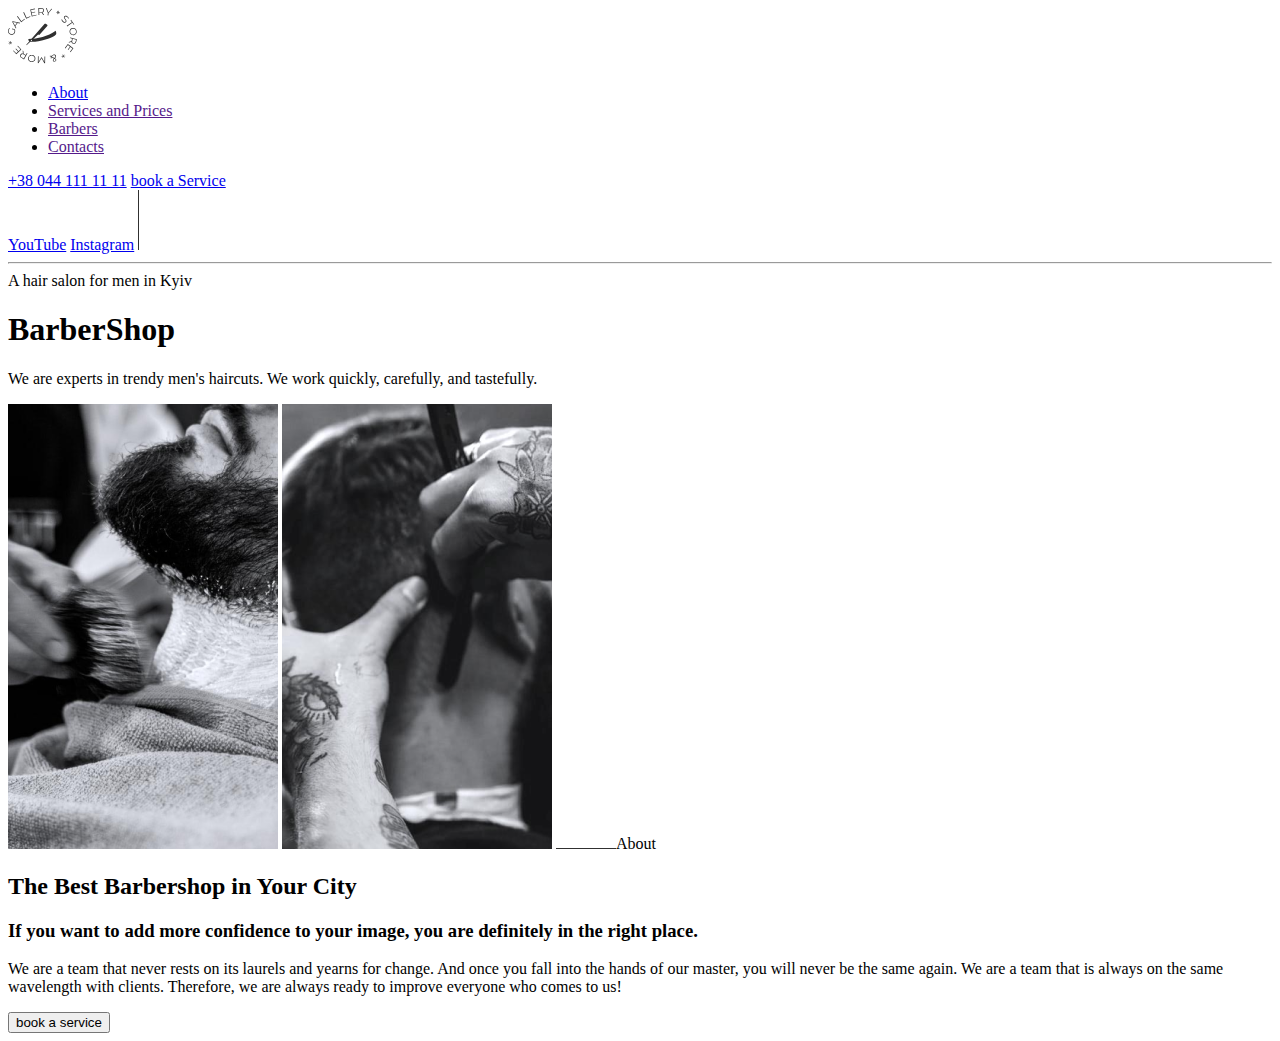
==== index.html @ 00d59502 "First part-HTML for Barbershop website" ====
<!DOCTYPE html>
<html lang="en">
  <head>
    <meta charset="UTF-8" />
    <meta http-equiv="X-UA-Compatible" content="IE=edge" />
    <meta name="viewport" content="width=device-width, initial-scale=1.0" />
    <title>Barber Shop</title>
  </head>
  <body>
    <header>
      <a href="index.html">
        <img src="images/logo.svg" alt="Barber Shop Logo" />
      </a>

      <nav>
        <ul>
          <li><a href="about.html">About</a></li>
          <li><a href="">Services and Prices</a></li>
          <li><a href="">Barbers</a></li>
          <li><a href="">Contacts</a></li>
        </ul>
      </nav>

      <a href="tel:+38 044 111 11 11">+38 044 111 11 11</a>

      <a
        href="https://goit.global/ro/contacts/"
        rel="noteopener noreferrer nofollow"
        target="_blank"
        >book a Service</a
      >

      <section>
        <a
          href="https://www.youtube.com/"
          rel="noteopener noreferrer nofollow"
          target="_blank"
          >YouTube</a
        >

        <a
          href="https://www.instagram.com/"
          rel="noteopener noreferrer nofollow"
          target="_blank"
          >Instagram</a
        >
        <img src="images/dash-navigation-links.png" alt="link sperator" />
      </section>

      <main>
        <section>
          <hr />
          <span>A hair salon for men in Kyiv</span>

          <h1>BarberShop</h1>
          <p>
            We are experts in trendy men's haircuts. We work quickly, carefully,
            and tastefully.
          </p>
        </section>
        <section>
          <img
            src="images/barber-img-1.png"
            alt="frizer taie cu masina de tuns"
          />
          <img src="images/barber-img-2.png" alt="frizer taie cu lama" />

          <span><img src="images/dash-about.png" />About</span>

          <h2>The Best Barbershop in Your City</h2>
          <h3>
            If you want to add more confidence to your image, you are definitely
            in the right place.
          </h3>
          <p>
            We are a team that never rests on its laurels and yearns for change.
            And once you fall into the hands of our master, you will never be
            the same again. We are a team that is always on the same wavelength
            with clients. Therefore, we are always ready to improve everyone who
            comes to us!
          </p>
          <button>book a service</button>
        </section>
      </main>
    </header>
  </body>
</html>
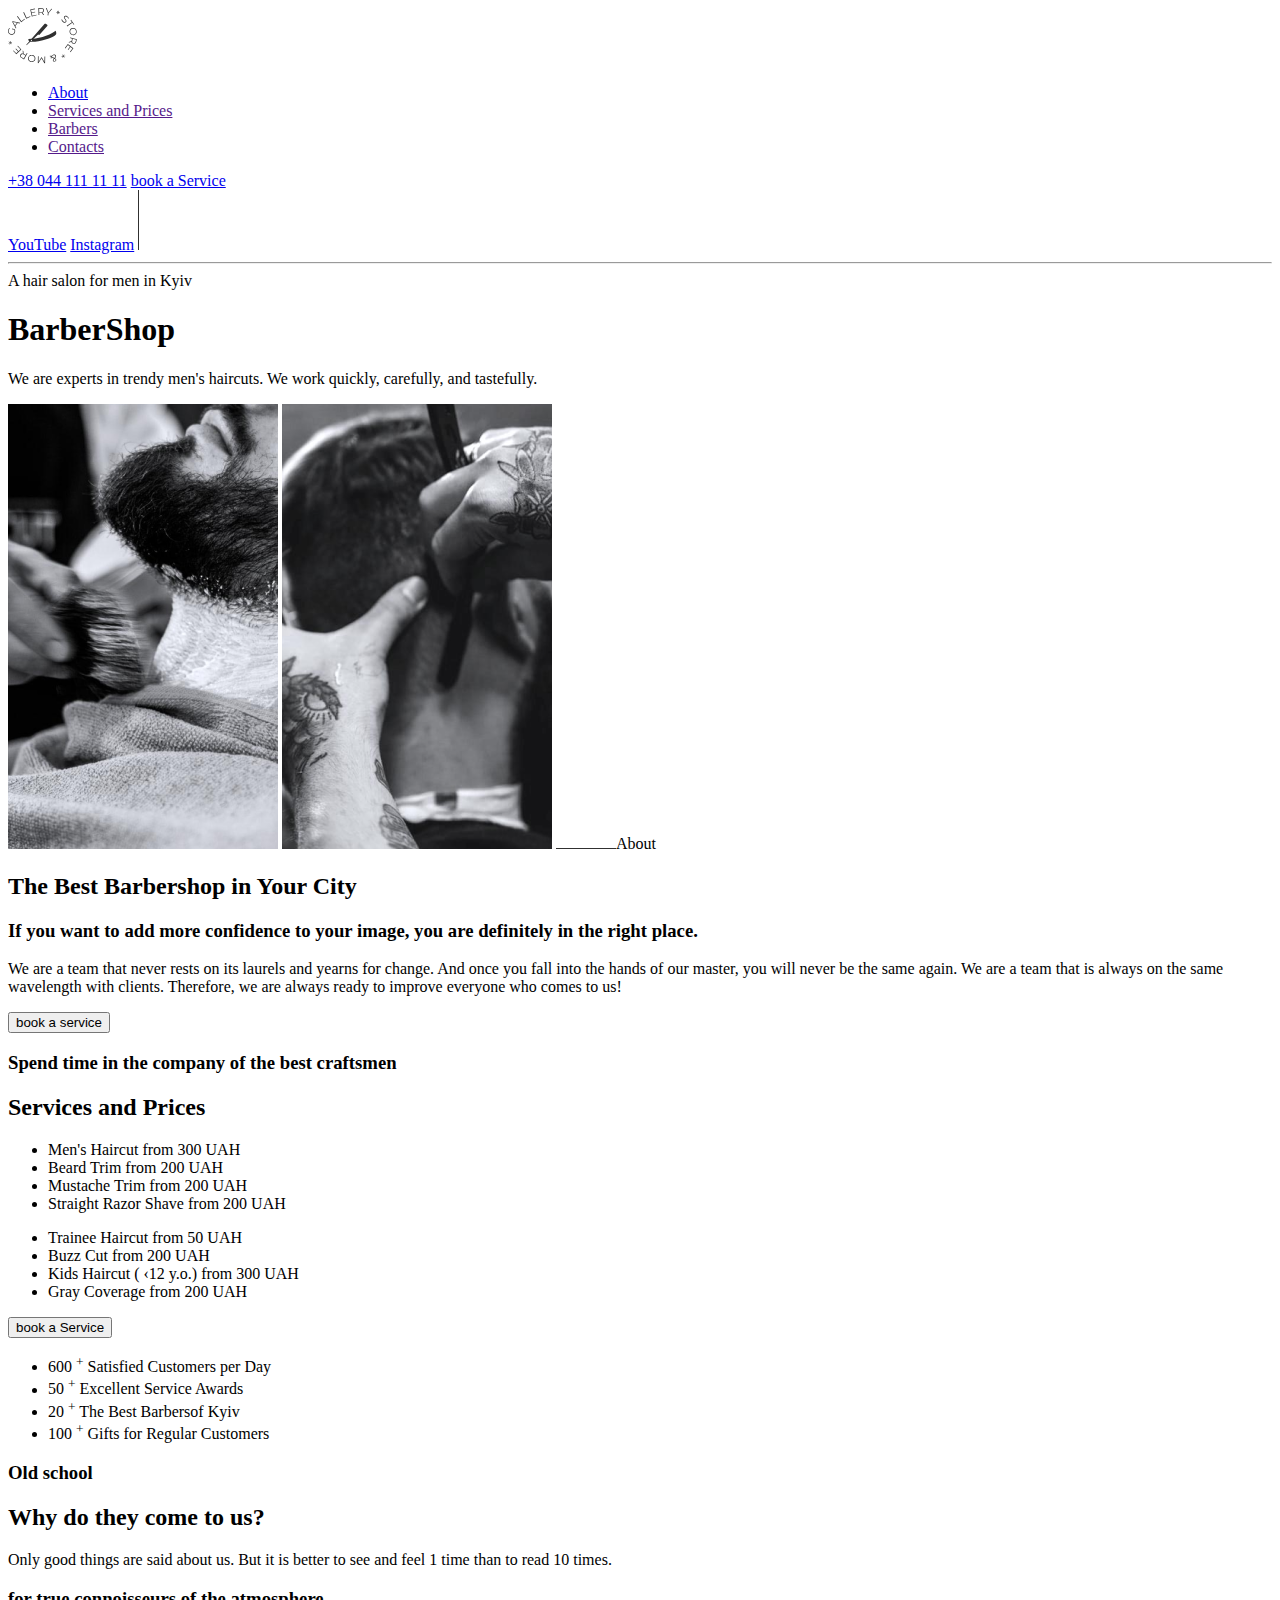
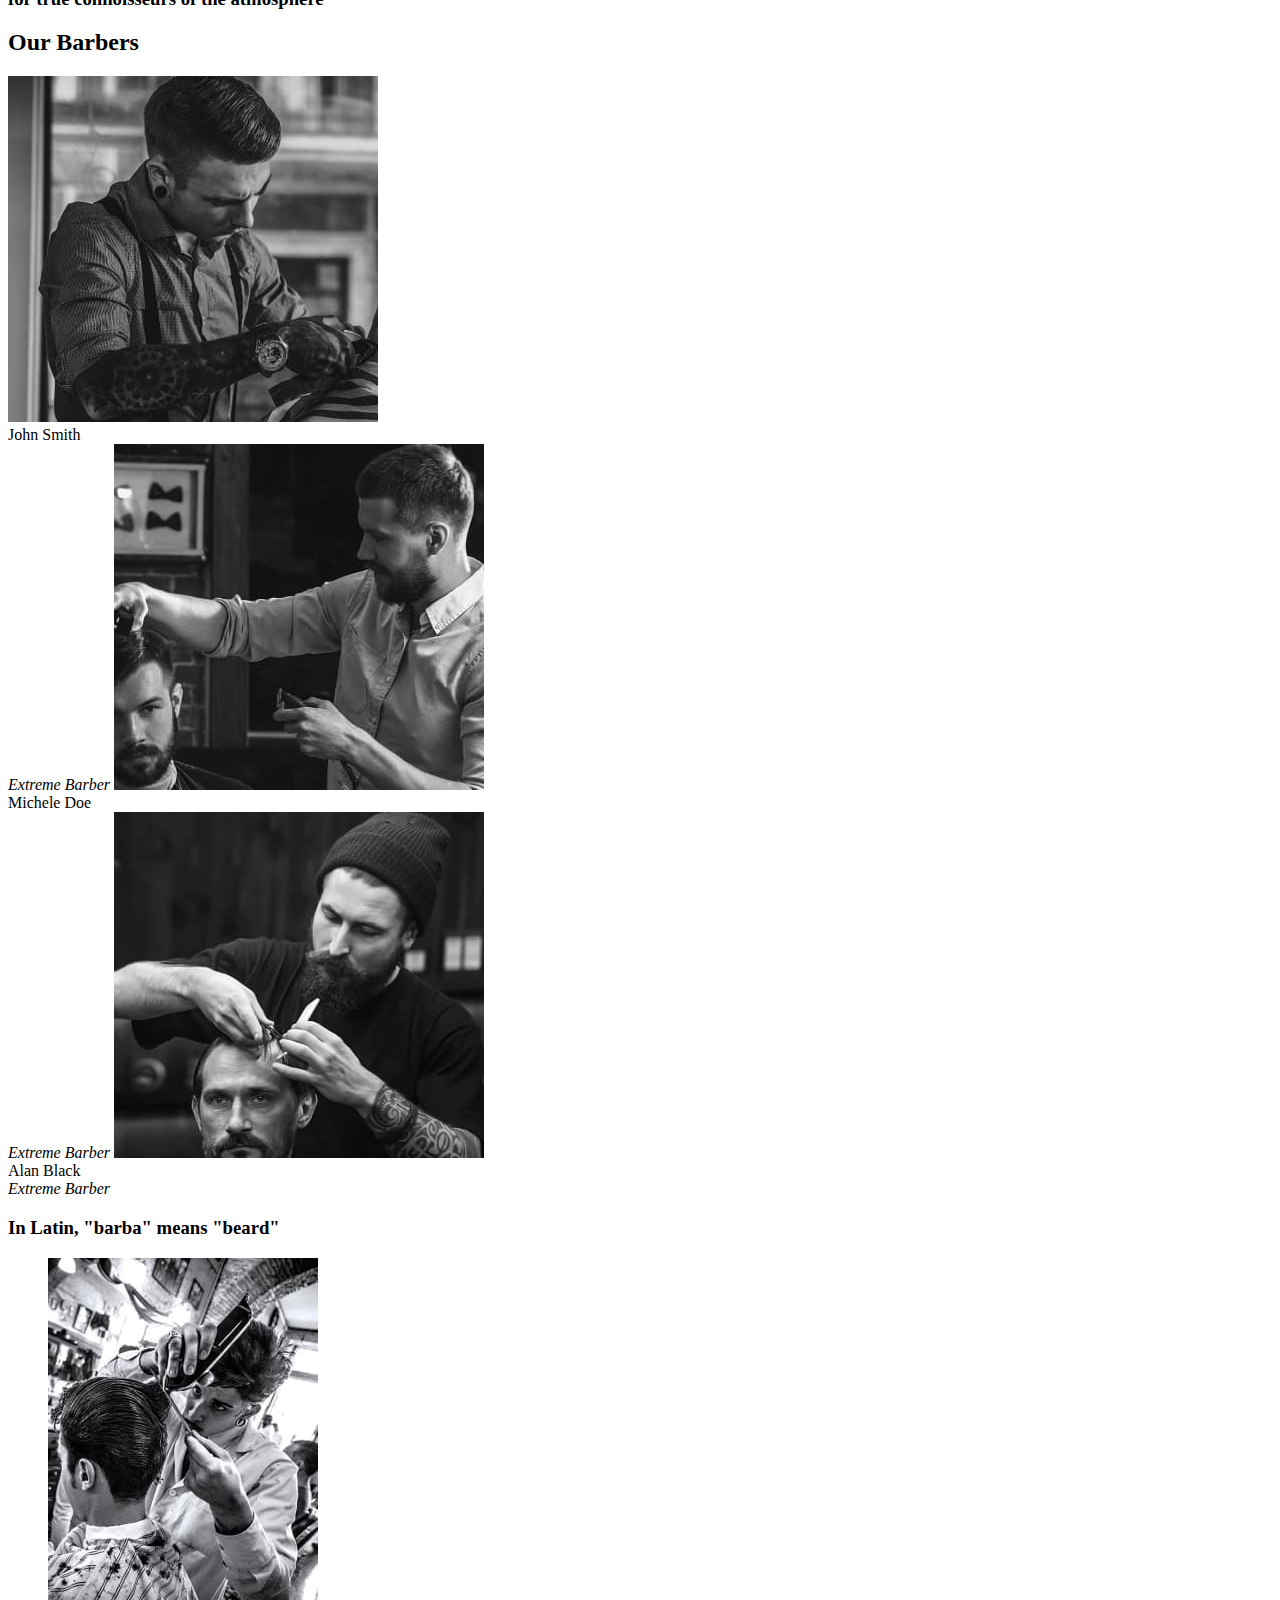
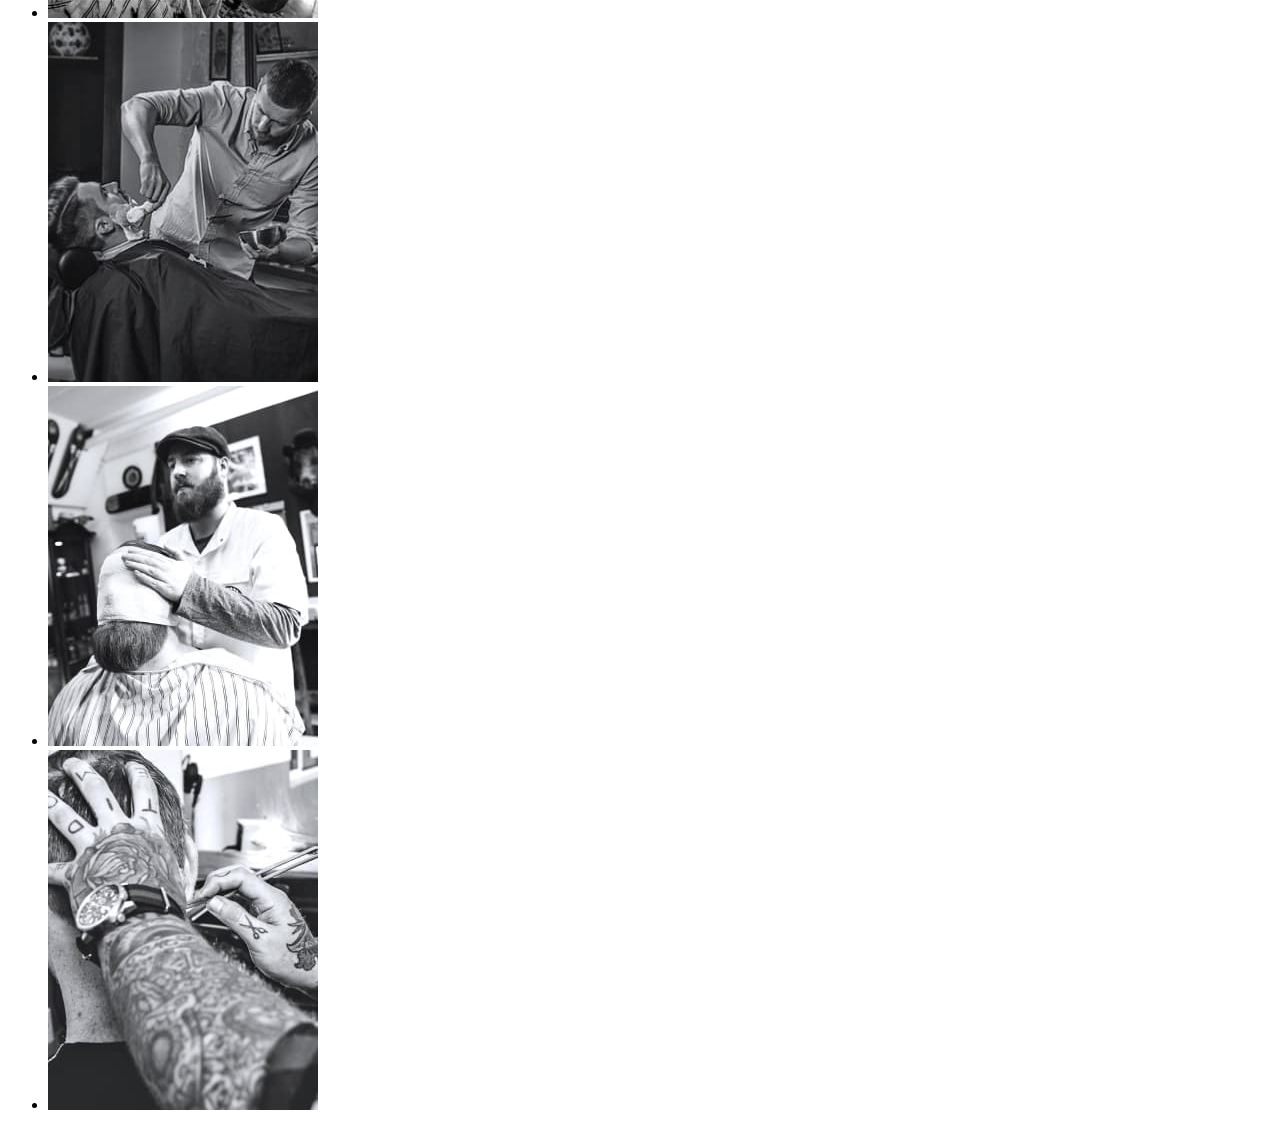
==== commit 7d97ecf0: "Session 2" ====
--- a/index.html
+++ b/index.html
@@ -81,6 +81,118 @@
           </p>
           <button>book a service</button>
         </section>
+        <section>
+            <h3>Spend time in the company of the best craftsmen</h3>
+            <h2>Services and Prices</h2>
+            <ul>
+                <li>
+                    <span>Men's Haircut</span>
+                    <span>from 300 UAH </span>
+                </li>
+                <li>
+                    <span>Beard Trim</span>
+                    <span>from 200 UAH</span>
+                </li>
+                <li>
+                    <span>Mustache Trim</span>
+                    <span>from 200 UAH</span>
+                </li>
+                <li>
+                    <span>Straight Razor Shave</span>
+                    <span>from 200 UAH</span>
+                </li>
+            </ul>
+            <ul>
+                <li><span>Trainee Haircut </span>
+                    <span>from 50 UAH </span>
+                </li>
+                <li><span>Buzz Cut</span>
+                    <span>from 200 UAH </span>
+                </li>
+                <li><span>Kids Haircut ( &lsaquo;12 y.o.)</span>
+                    <span>from 300 UAH </span>
+                </li>
+                <li><span>Gray Coverage</span>
+                    <span>from 200 UAH </span>
+                </li>
+
+            </ul>
+            <button>book a Service</button>
+        </section>
+        <section>
+
+            <ul>
+                <li>
+                    <span>600</span>
+                    <sup>+</sup>
+                    <span>Satisfied Customers per Day</span>
+                </li>
+                <li>
+                    <span>50</span>
+                    <sup>+</sup>
+                    <span>Excellent Service Awards</span>
+                </li>
+                <li>
+                    <span>20</span>
+                    <sup>+</sup>
+                    <span>The Best Barbersof Kyiv</span>
+                </li>
+                <li>
+                    <span>100</span>
+                    <sup>+</sup>
+                    <span>Gifts for Regular Customers</span>
+                </li>
+            </ul>
+            <article>
+                <h3>Old school</h3>
+                <h2>Why do they come to us?</h2>
+                <p>Only good things are said about us. But it is better to see and feel 1 time than to read 10 times. </p>
+            </article>
+        </section>
+
+        <section>
+            <h3>for true connoisseurs of the atmosphere</h3>
+            <h2>Our Barbers </h2>
+            
+            <img src="images/barber-1.jpg" alt="John Smith">
+            <br>
+            <span>John Smith</span>
+            <br>
+            <em>Extreme Barber</em>
+
+            <img src="images/barber-2.jpg" alt="Michele Doe">
+            <br>
+            <span>Michele Doe</span>
+            <br>
+            <em>Extreme Barber</em>
+
+            <img src="images/barber-3.jpg" alt="Alan Black">
+            <br>
+            <span>Alan Black</span>
+            <br>
+            <em>Extreme Barber</em>
+        </section>
+
+        <section>
+            <h3>In Latin, "barba" means "beard"</h3>
+            <ul>
+                <li>
+                    <img src="images/barber-img-3.jpg" alt="Cutting hair">
+                </li>
+                <li>
+                    <img src="images/barber-img-4.jpg" alt="Shaving beard">
+                </li>
+                <li>
+                    <img src="images/barber-img-5.jpg" alt="Treatment for face">
+                </li>
+                <li>
+                    <img src="images/barber-img-6.jpg" alt="Touch-ups o the haircut">
+                </li>
+            </ul>
+        </section>
+
+
+
       </main>
     </header>
   </body>
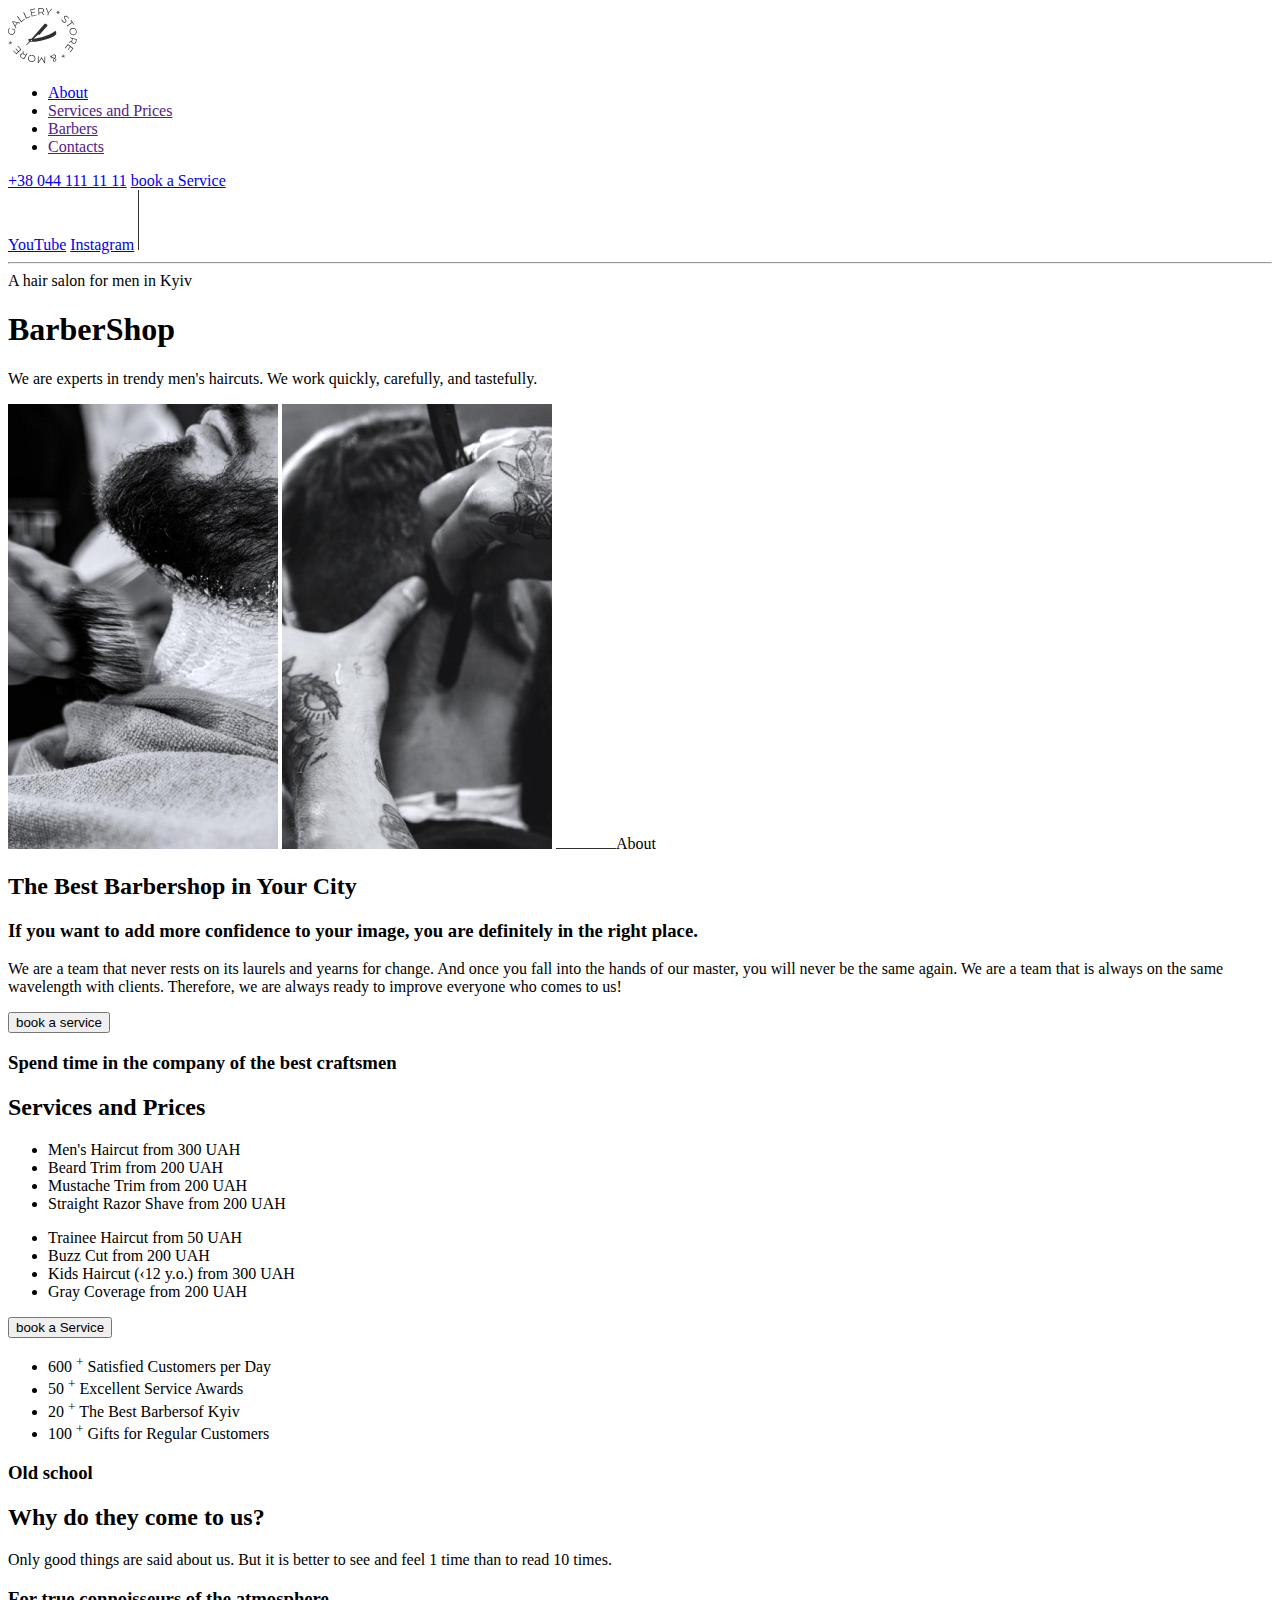
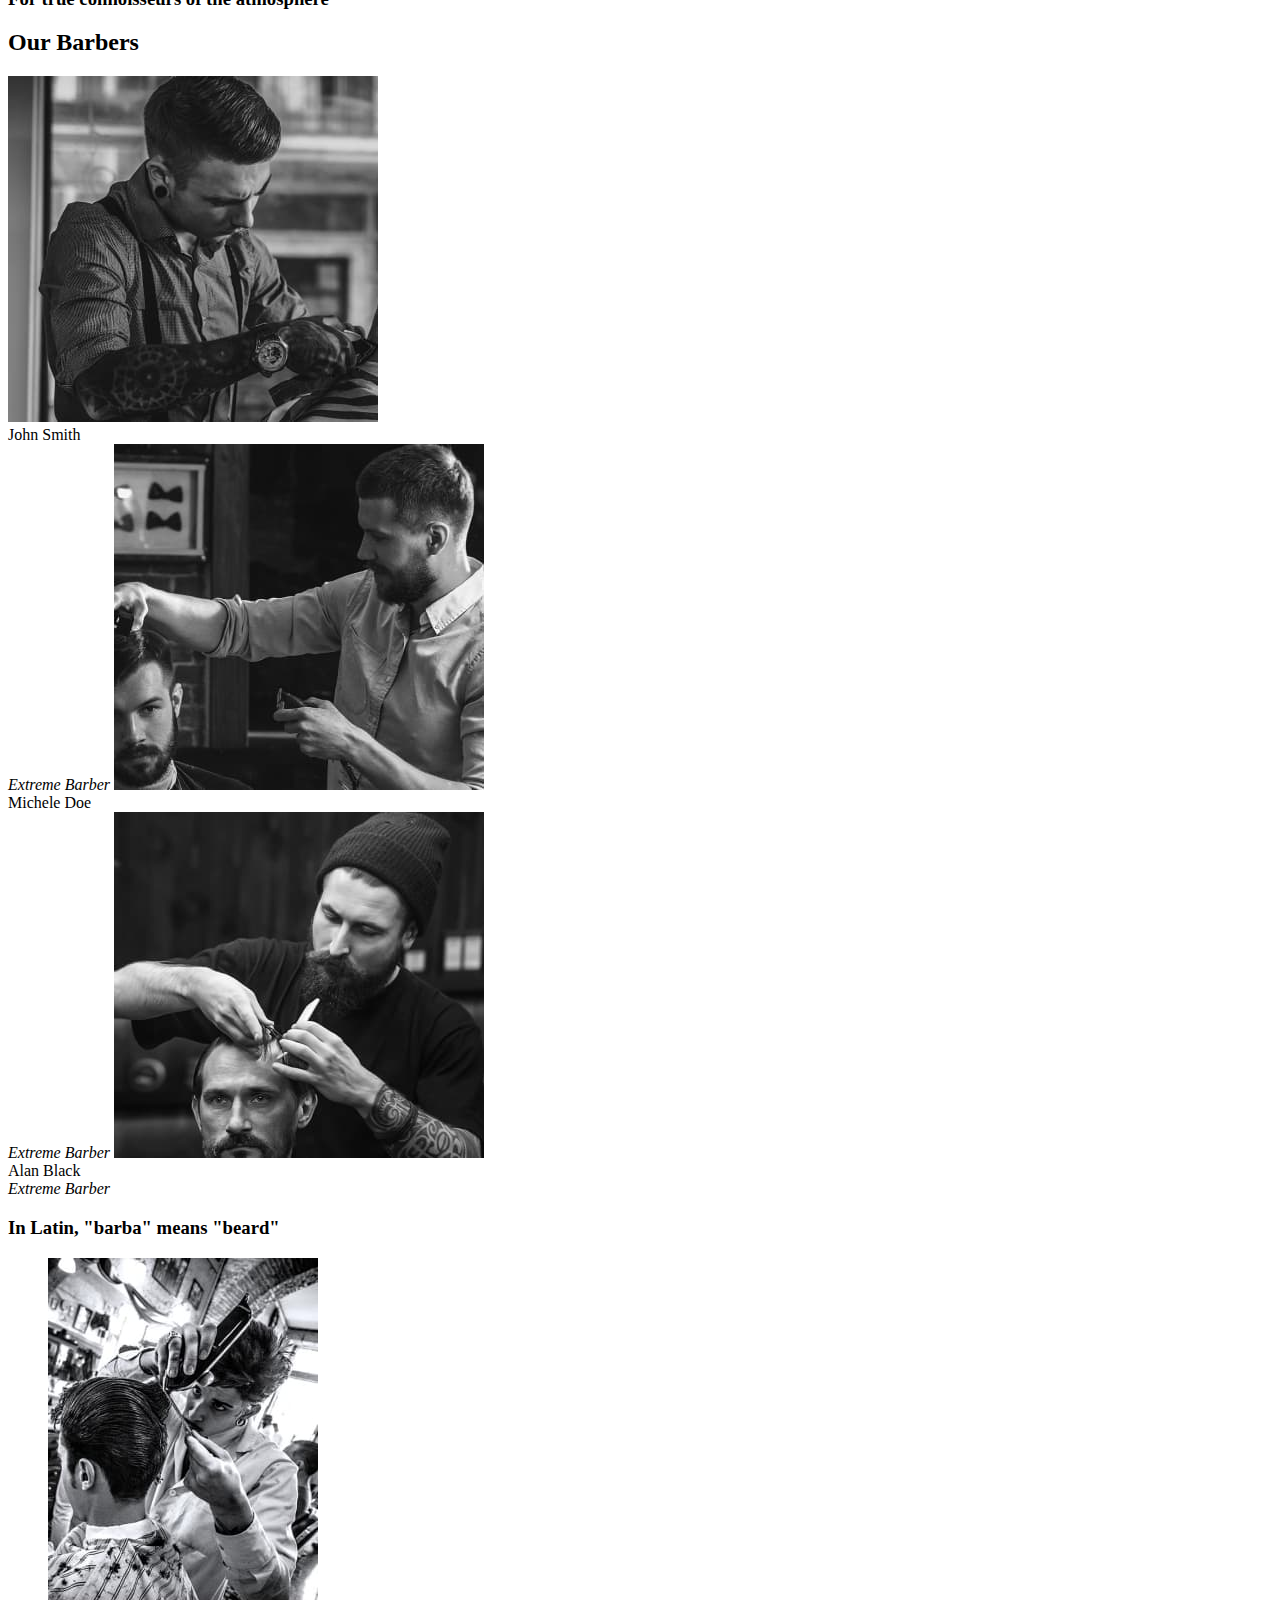
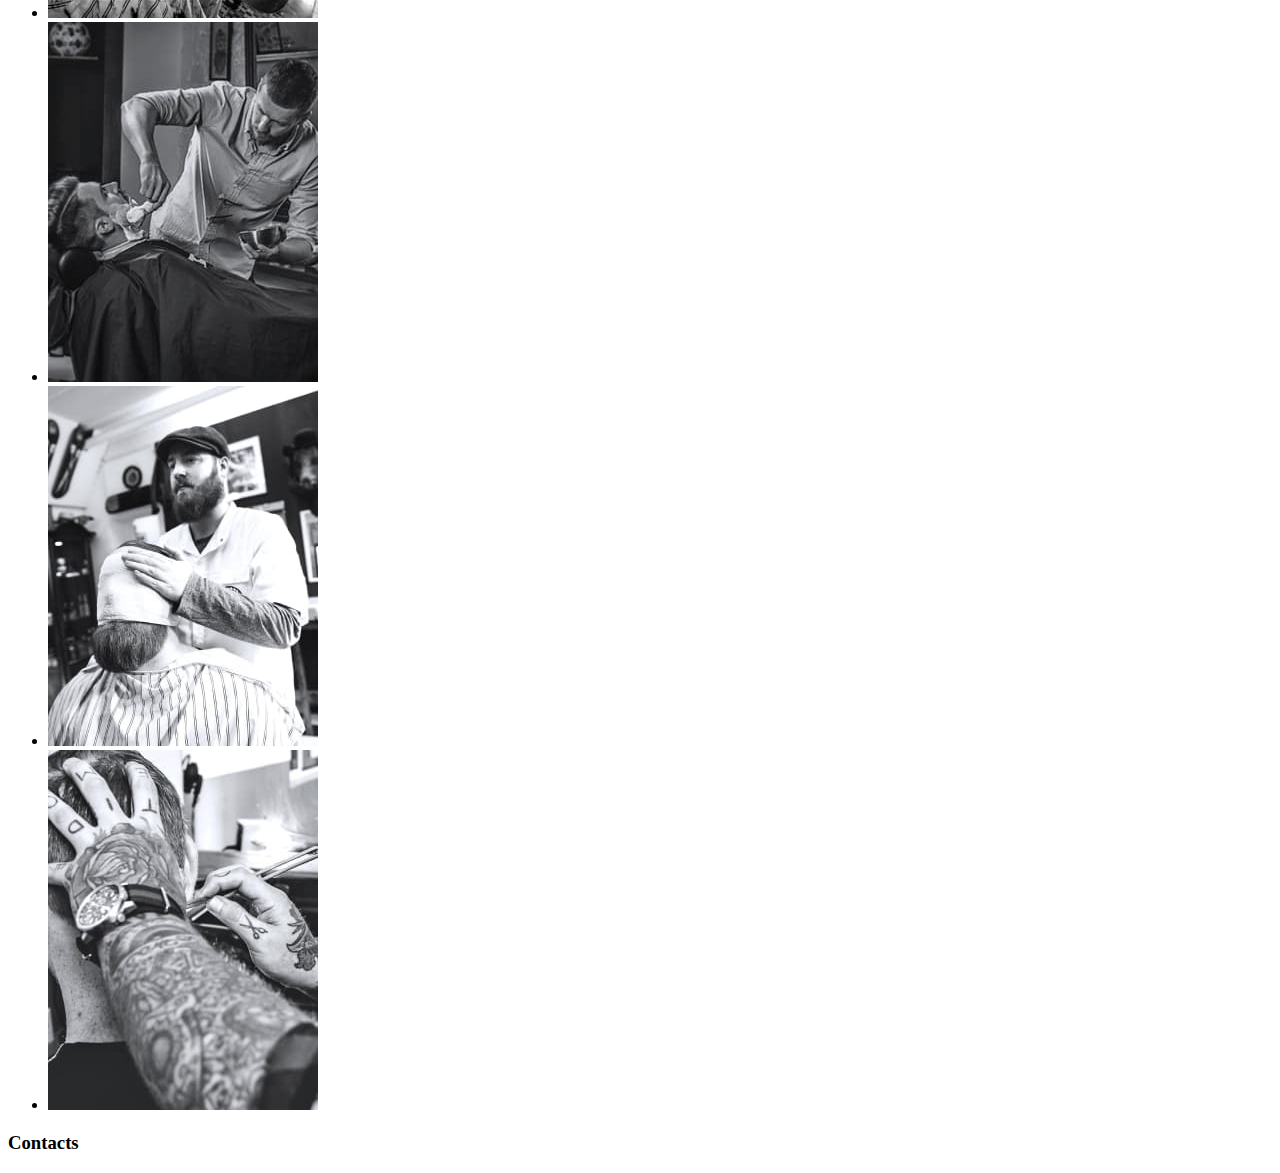
==== commit d110fc74: "Update index.html" ====
--- a/index.html
+++ b/index.html
@@ -21,7 +21,7 @@
         </ul>
       </nav>
 
-      <a href="tel:+38 044 111 11 11">+38 044 111 11 11</a>
+      <a href="tel:+380441111111">+38 044 111 11 11</a>
 
       <a
         href="https://goit.global/ro/contacts/"
@@ -46,154 +46,166 @@
         >
         <img src="images/dash-navigation-links.png" alt="link sperator" />
       </section>
-
-      <main>
-        <section>
-          <hr />
-          <span>A hair salon for men in Kyiv</span>
-
-          <h1>BarberShop</h1>
+    </header>
+    <main>
+      <!--SECTIUNEA HERO-->
+      <section>
+        <hr />
+        <span>A hair salon for men in Kyiv</span>
+
+        <h1>BarberShop</h1>
+        <p>
+          We are experts in trendy men's haircuts. We work quickly, carefully,
+          and tastefully.
+        </p>
+      </section>
+      <!--SECTIUNEA ABOUT-->
+      <section>
+        <img
+          src="images/barber-img-1.png"
+          alt="frizer taie cu masina de tuns"
+        />
+        <img src="images/barber-img-2.png" alt="frizer taie cu lama" />
+
+        <span><img src="images/dash-about.png" />About</span>
+
+        <h2>The Best Barbershop in Your City</h2>
+        <h3>
+          If you want to add more confidence to your image, you are definitely
+          in the right place.
+        </h3>
+        <p>
+          We are a team that never rests on its laurels and yearns for change.
+          And once you fall into the hands of our master, you will never be the
+          same again. We are a team that is always on the same wavelength with
+          clients. Therefore, we are always ready to improve everyone who comes
+          to us!
+        </p>
+        <button>book a service</button>
+      </section>
+      <!--SECTIUNEA SERVICES AND PRICES-->
+      <section>
+        <h3>Spend time in the company of the best craftsmen</h3>
+        <h2>Services and Prices</h2>
+        <ul>
+          <li>
+            <span>Men's Haircut</span>
+            <span>from 300 UAH </span>
+          </li>
+          <li>
+            <span>Beard Trim</span>
+            <span>from 200 UAH</span>
+          </li>
+          <li>
+            <span>Mustache Trim</span>
+            <span>from 200 UAH</span>
+          </li>
+          <li>
+            <span>Straight Razor Shave</span>
+            <span>from 200 UAH</span>
+          </li>
+        </ul>
+        <ul>
+          <li>
+            <span>Trainee Haircut </span>
+            <span>from 50 UAH </span>
+          </li>
+          <li>
+            <span>Buzz Cut</span>
+            <span>from 200 UAH </span>
+          </li>
+          <li>
+            <span>Kids Haircut (&lsaquo;12 y.o.)</span>
+            <span>from 300 UAH </span>
+          </li>
+          <li>
+            <span>Gray Coverage</span>
+            <span>from 200 UAH </span>
+          </li>
+        </ul>
+        <button>book a Service</button>
+      </section>
+      <!--SECTION MORE ABOUT-->
+      <section>
+        <ul>
+          <li>
+            <span>600</span>
+            <sup>+</sup>
+            <span>Satisfied Customers per Day</span>
+          </li>
+          <li>
+            <span>50</span>
+            <sup>+</sup>
+            <span>Excellent Service Awards</span>
+          </li>
+          <li>
+            <span>20</span>
+            <sup>+</sup>
+            <span>The Best Barbersof Kyiv</span>
+          </li>
+          <li>
+            <span>100</span>
+            <sup>+</sup>
+            <span>Gifts for Regular Customers</span>
+          </li>
+        </ul>
+        <article>
+          <h3>Old school</h3>
+          <h2>Why do they come to us?</h2>
           <p>
-            We are experts in trendy men's haircuts. We work quickly, carefully,
-            and tastefully.
+            Only good things are said about us. But it is better to see and feel
+            1 time than to read 10 times.
           </p>
-        </section>
-        <section>
-          <img
-            src="images/barber-img-1.png"
-            alt="frizer taie cu masina de tuns"
-          />
-          <img src="images/barber-img-2.png" alt="frizer taie cu lama" />
-
-          <span><img src="images/dash-about.png" />About</span>
-
-          <h2>The Best Barbershop in Your City</h2>
-          <h3>
-            If you want to add more confidence to your image, you are definitely
-            in the right place.
-          </h3>
-          <p>
-            We are a team that never rests on its laurels and yearns for change.
-            And once you fall into the hands of our master, you will never be
-            the same again. We are a team that is always on the same wavelength
-            with clients. Therefore, we are always ready to improve everyone who
-            comes to us!
-          </p>
-          <button>book a service</button>
-        </section>
-        <section>
-            <h3>Spend time in the company of the best craftsmen</h3>
-            <h2>Services and Prices</h2>
-            <ul>
-                <li>
-                    <span>Men's Haircut</span>
-                    <span>from 300 UAH </span>
-                </li>
-                <li>
-                    <span>Beard Trim</span>
-                    <span>from 200 UAH</span>
-                </li>
-                <li>
-                    <span>Mustache Trim</span>
-                    <span>from 200 UAH</span>
-                </li>
-                <li>
-                    <span>Straight Razor Shave</span>
-                    <span>from 200 UAH</span>
-                </li>
-            </ul>
-            <ul>
-                <li><span>Trainee Haircut </span>
-                    <span>from 50 UAH </span>
-                </li>
-                <li><span>Buzz Cut</span>
-                    <span>from 200 UAH </span>
-                </li>
-                <li><span>Kids Haircut ( &lsaquo;12 y.o.)</span>
-                    <span>from 300 UAH </span>
-                </li>
-                <li><span>Gray Coverage</span>
-                    <span>from 200 UAH </span>
-                </li>
-
-            </ul>
-            <button>book a Service</button>
-        </section>
-        <section>
-
-            <ul>
-                <li>
-                    <span>600</span>
-                    <sup>+</sup>
-                    <span>Satisfied Customers per Day</span>
-                </li>
-                <li>
-                    <span>50</span>
-                    <sup>+</sup>
-                    <span>Excellent Service Awards</span>
-                </li>
-                <li>
-                    <span>20</span>
-                    <sup>+</sup>
-                    <span>The Best Barbersof Kyiv</span>
-                </li>
-                <li>
-                    <span>100</span>
-                    <sup>+</sup>
-                    <span>Gifts for Regular Customers</span>
-                </li>
-            </ul>
-            <article>
-                <h3>Old school</h3>
-                <h2>Why do they come to us?</h2>
-                <p>Only good things are said about us. But it is better to see and feel 1 time than to read 10 times. </p>
-            </article>
-        </section>
-
-        <section>
-            <h3>for true connoisseurs of the atmosphere</h3>
-            <h2>Our Barbers </h2>
-            
-            <img src="images/barber-1.jpg" alt="John Smith">
-            <br>
-            <span>John Smith</span>
-            <br>
-            <em>Extreme Barber</em>
-
-            <img src="images/barber-2.jpg" alt="Michele Doe">
-            <br>
-            <span>Michele Doe</span>
-            <br>
-            <em>Extreme Barber</em>
-
-            <img src="images/barber-3.jpg" alt="Alan Black">
-            <br>
-            <span>Alan Black</span>
-            <br>
-            <em>Extreme Barber</em>
-        </section>
-
-        <section>
-            <h3>In Latin, "barba" means "beard"</h3>
-            <ul>
-                <li>
-                    <img src="images/barber-img-3.jpg" alt="Cutting hair">
-                </li>
-                <li>
-                    <img src="images/barber-img-4.jpg" alt="Shaving beard">
-                </li>
-                <li>
-                    <img src="images/barber-img-5.jpg" alt="Treatment for face">
-                </li>
-                <li>
-                    <img src="images/barber-img-6.jpg" alt="Touch-ups o the haircut">
-                </li>
-            </ul>
-        </section>
-
-
-
-      </main>
-    </header>
+        </article>
+      </section>
+      <!--SECTION OUR BARBERS-->
+      <section>
+        <h3>For true connoisseurs of the atmosphere</h3>
+        <h2>Our Barbers</h2>
+
+        <img src="images/barber-1.jpg" alt="John Smith" />
+        <br />
+        <span>John Smith</span>
+        <br />
+        <em>Extreme Barber</em>
+
+        <img src="images/barber-2.jpg" alt="Michele Doe" />
+        <br />
+        <span>Michele Doe</span>
+        <br />
+        <em>Extreme Barber</em>
+
+        <img src="images/barber-3.jpg" alt="Alan Black" />
+        <br />
+        <span>Alan Black</span>
+        <br />
+        <em>Extreme Barber</em>
+      </section>
+<!--SECTION PHOTOS-->
+      <section>
+        <h3>In Latin, "barba" means "beard"</h3>
+        <ul>
+          <li>
+            <img src="images/barber-img-3.jpg" alt="Cutting hair" />
+          </li>
+          <li>
+            <img src="images/barber-img-4.jpg" alt="Shaving beard" />
+          </li>
+          <li>
+            <img src="images/barber-img-5.jpg" alt="Treatment for face" />
+          </li>
+          <li>
+            <img src="images/barber-img-6.jpg" alt="Touch-ups o the haircut" />
+          </li>
+        </ul>
+      </section>
+      
+      <section>
+        <h3>Contacts</h3>
+        <address>
+          
+        </address>
+      </section>
+    </main>
   </body>
 </html>
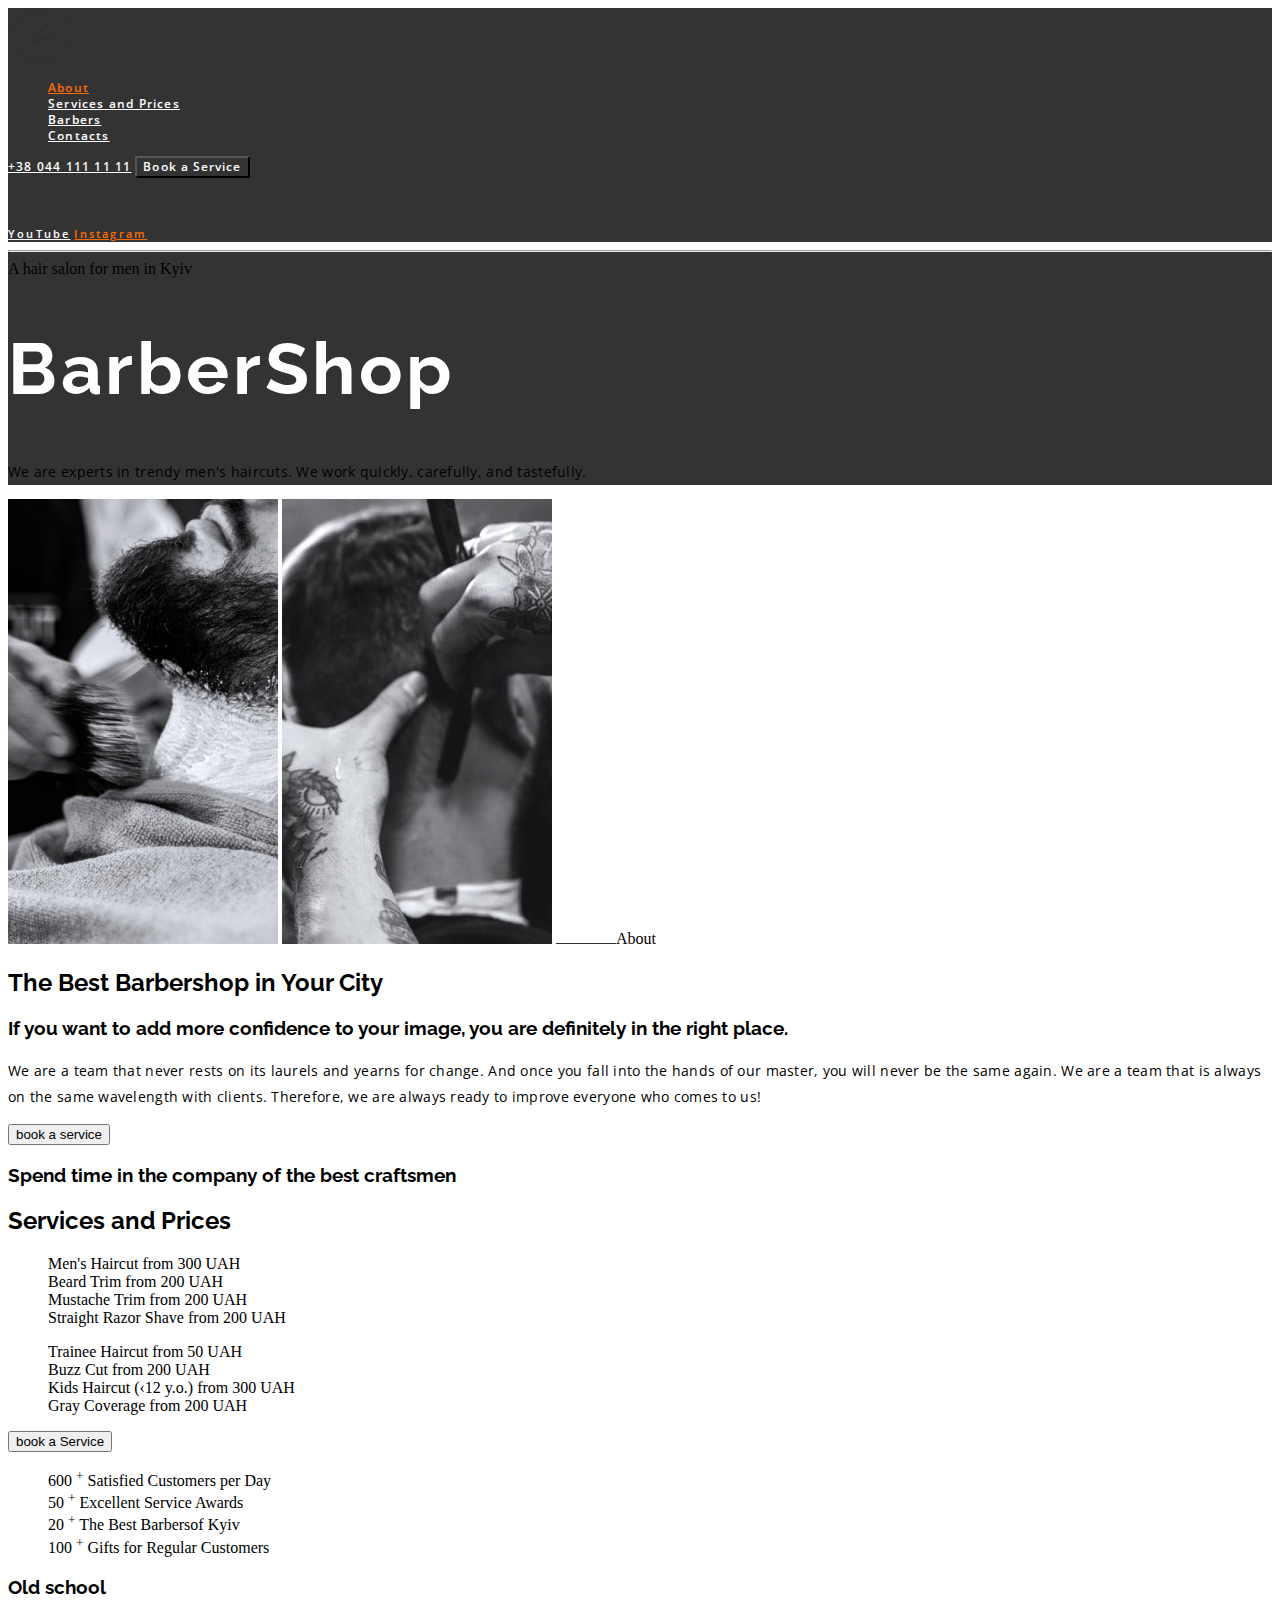
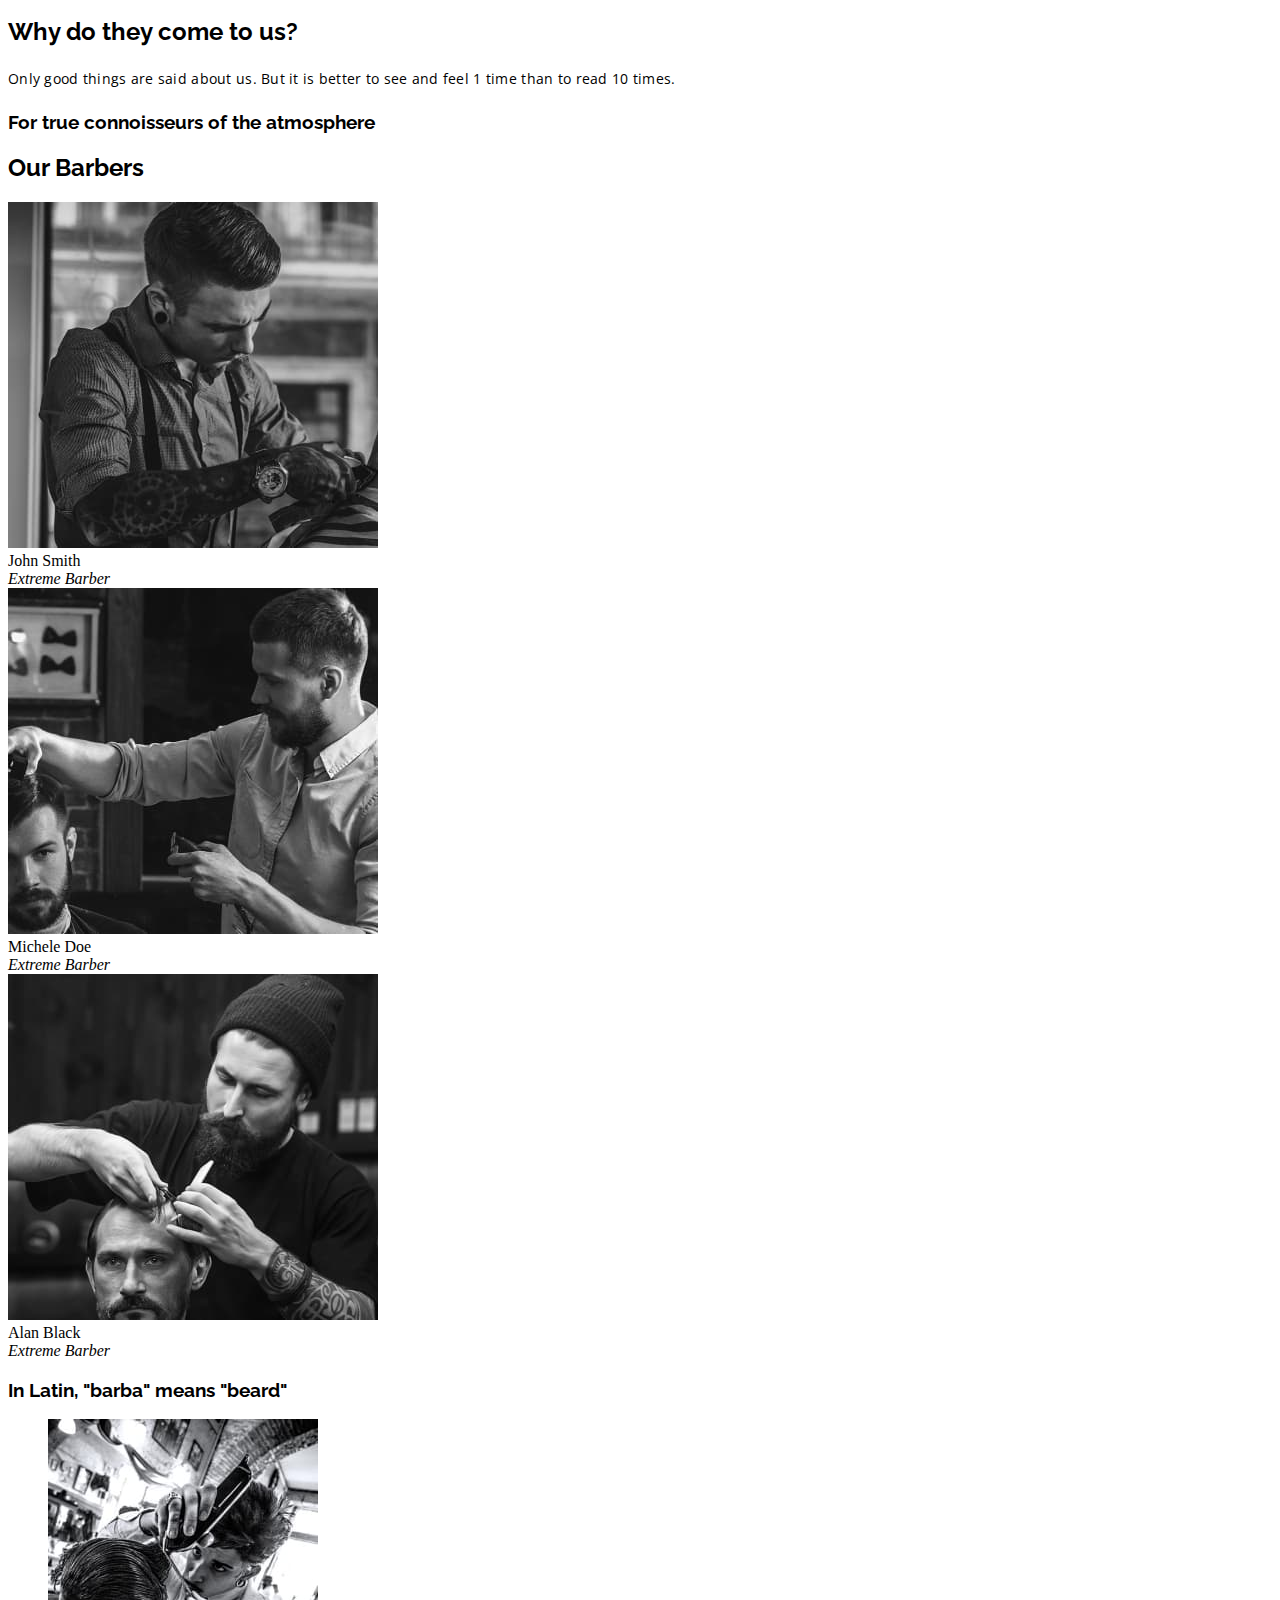
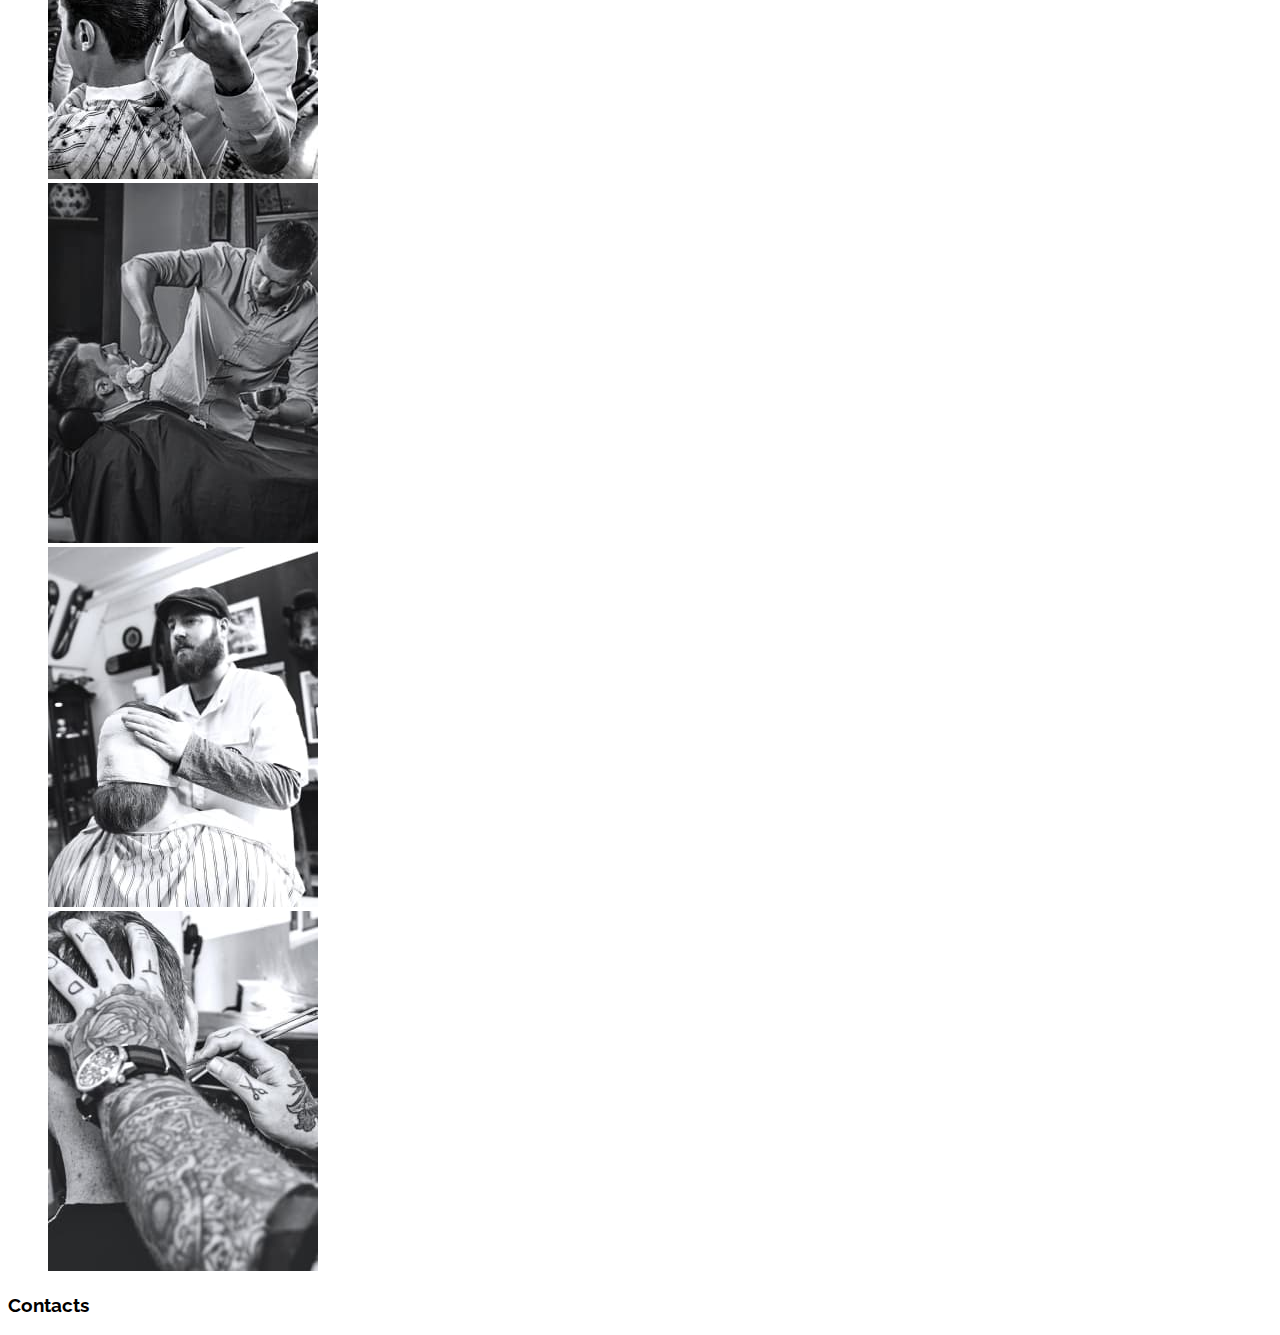
==== commit e84de1c6: "Added styles to the text" ====
--- a/index.html
+++ b/index.html
@@ -2,58 +2,59 @@
 <html lang="en">
   <head>
     <meta charset="UTF-8" />
-    <meta http-equiv="X-UA-Compatible" content="IE=edge" />
-    <meta name="viewport" content="width=device-width, initial-scale=1.0" />
+    <meta http-equiv="X-UA-Compatible" content="IE=edge"/>
+    <meta name="viewport" content="width=device-width, initial-scale=1.0"/>
     <title>Barber Shop</title>
+    <link rel="preconnect" href="https://fonts.googleapis.com">
+    <link rel="preconnect" href="https://fonts.gstatic.com" crossorigin>
+    <link href="https://fonts.googleapis.com/css2?family=Open+Sans:wght@400;600;700&family=Raleway:wght@700&display=swap" rel="stylesheet">
+    <link rel="stylesheet" href="style.css"> 
   </head>
   <body>
-    <header>
+    <header class="global-header">
       <a href="index.html">
-        <img src="images/logo.svg" alt="Barber Shop Logo" />
+        <img src="images/logo.svg" alt="Barber Shop Logo"/>
       </a>
 
-      <nav>
-        <ul>
-          <li><a href="about.html">About</a></li>
+      <nav class="main-navigation">
+        <ul>
+          <li><a href="about.html" class="active">About</a></li>
           <li><a href="">Services and Prices</a></li>
           <li><a href="">Barbers</a></li>
           <li><a href="">Contacts</a></li>
         </ul>
       </nav>
 
-      <a href="tel:+380441111111">+38 044 111 11 11</a>
-
-      <a
-        href="https://goit.global/ro/contacts/"
-        rel="noteopener noreferrer nofollow"
-        target="_blank"
-        >book a Service</a
-      >
+      <a href="tel:+380441111111" class="phone-number">+38 044 111 11 11</a>
+
+      <button class="button"
+        >Book a Service</button>
 
       <section>
         <a
           href="https://www.youtube.com/"
           rel="noteopener noreferrer nofollow"
           target="_blank"
-          >YouTube</a
-        >
+          class="social-links"
+          >YouTube</a>
 
         <a
           href="https://www.instagram.com/"
           rel="noteopener noreferrer nofollow"
           target="_blank"
+          class="social-links active"
           >Instagram</a
         >
-        <img src="images/dash-navigation-links.png" alt="link sperator" />
+        <img src="images/dash-navigation-links.png" alt="link sperator"/>
       </section>
     </header>
     <main>
       <!--SECTIUNEA HERO-->
-      <section>
+      <section class="hero-section">
         <hr />
         <span>A hair salon for men in Kyiv</span>
 
-        <h1>BarberShop</h1>
+        <h1 class="hero-heading">BarberShop</h1>
         <p>
           We are experts in trendy men's haircuts. We work quickly, carefully,
           and tastefully.
@@ -65,9 +66,9 @@
           src="images/barber-img-1.png"
           alt="frizer taie cu masina de tuns"
         />
-        <img src="images/barber-img-2.png" alt="frizer taie cu lama" />
-
-        <span><img src="images/dash-about.png" />About</span>
+        <img src="images/barber-img-2.png" alt="frizer taie cu lama"/>
+
+        <span><img src="images/dash-about.png" alt="Line"/>About</span>
 
         <h2>The Best Barbershop in Your City</h2>
         <h3>
@@ -163,39 +164,42 @@
         <h3>For true connoisseurs of the atmosphere</h3>
         <h2>Our Barbers</h2>
 
-        <img src="images/barber-1.jpg" alt="John Smith" />
-        <br />
+        <img src="images/barber-1.jpg" alt="John Smith"/>
+        <br/>
         <span>John Smith</span>
-        <br />
+        <br/>
         <em>Extreme Barber</em>
-
-        <img src="images/barber-2.jpg" alt="Michele Doe" />
-        <br />
+        <br>
+
+        <img src="images/barber-2.jpg" alt="Michele Doe"/>
+        <br/>
         <span>Michele Doe</span>
-        <br />
+        <br/>
         <em>Extreme Barber</em>
-
-        <img src="images/barber-3.jpg" alt="Alan Black" />
-        <br />
+        <br>
+
+        <img src="images/barber-3.jpg" alt="Alan Black"/>
+        <br/>
         <span>Alan Black</span>
-        <br />
+        <br/>
         <em>Extreme Barber</em>
+        <br>
       </section>
 <!--SECTION PHOTOS-->
       <section>
         <h3>In Latin, "barba" means "beard"</h3>
         <ul>
           <li>
-            <img src="images/barber-img-3.jpg" alt="Cutting hair" />
-          </li>
-          <li>
-            <img src="images/barber-img-4.jpg" alt="Shaving beard" />
-          </li>
-          <li>
-            <img src="images/barber-img-5.jpg" alt="Treatment for face" />
-          </li>
-          <li>
-            <img src="images/barber-img-6.jpg" alt="Touch-ups o the haircut" />
+            <img src="images/barber-img-3.jpg" alt="Cutting hair"/>
+          </li>
+          <li>
+            <img src="images/barber-img-4.jpg" alt="Shaving beard"/>
+          </li>
+          <li>
+            <img src="images/barber-img-5.jpg" alt="Treatment for face"/>
+          </li>
+          <li>
+            <img src="images/barber-img-6.jpg" alt="Touch-ups o the haircut"/>
           </li>
         </ul>
       </section>
@@ -203,7 +207,7 @@
       <section>
         <h3>Contacts</h3>
         <address>
-          
+
         </address>
       </section>
     </main>
--- a/style.css
+++ b/style.css
@@ -0,0 +1,96 @@
+:root {
+    --link-color: #fff;
+    --text-font-family: 'Open Sans', sans-serif;
+    --heading-font-family: 'Raleway', sans-serif;
+    --link-active-color: #FF6C00;
+    --heading-color: #fff;
+
+
+}
+
+h1,
+h2,
+h3,
+h4,
+h5,
+h6 {
+    font-weight: bold;
+    font-family: var(--heading-font-family);
+}
+
+ul {
+    list-style-type: none;
+}
+
+.button {
+    color: var(--link-color);
+    font-family: var(--text-font-family);
+    font-size: 12px;
+    font-weight: 600;
+    line-height: 16px;
+    letter-spacing: 0.09em;
+    text-align: left;
+    background-color: transparent;
+
+}
+
+.global-header {
+    background-color: #333;
+}
+
+.global-header .main-navigation,
+.global-header .main-navigation a:visited,
+.phone-number {
+    color: var(--link-color);
+    font-family: var(--text-font-family);
+    font-size: 12px;
+    font-weight: 600;
+    line-height: 16px;
+    letter-spacing: 0.1em;
+    text-align: left;
+}
+
+.global-header .main-navigation a.active {
+    color: var(--link-active-color);
+}
+
+.global-header .social-links {
+    color: var(--link-color);
+    font-family: var(--text-font-family);
+    font-size: 11px;
+    font-weight: 600;
+    line-height: 15px;
+    letter-spacing: 0.2em;
+    text-align: left;
+}
+
+.global-header .social-links.active {
+    color: var(--link-active-color);
+}
+
+.phone-number {
+    text-transform: uppercase;
+}
+
+.hero-heading {
+    font-family: var(--heading-font-family);
+    font-size: 72px;
+    font-weight: 700;
+    line-height: 85px;
+    letter-spacing: 0.05em;
+    text-align: left;
+    color: var(--heading-color);
+}
+
+.hero-section {
+    background-color: #333;
+}
+
+p {
+    font-family: var(--text-font-family);
+    font-size: 14px;
+    font-weight: 400;
+    line-height: 26px;
+    letter-spacing: 0.02em;
+    text-align: left;
+}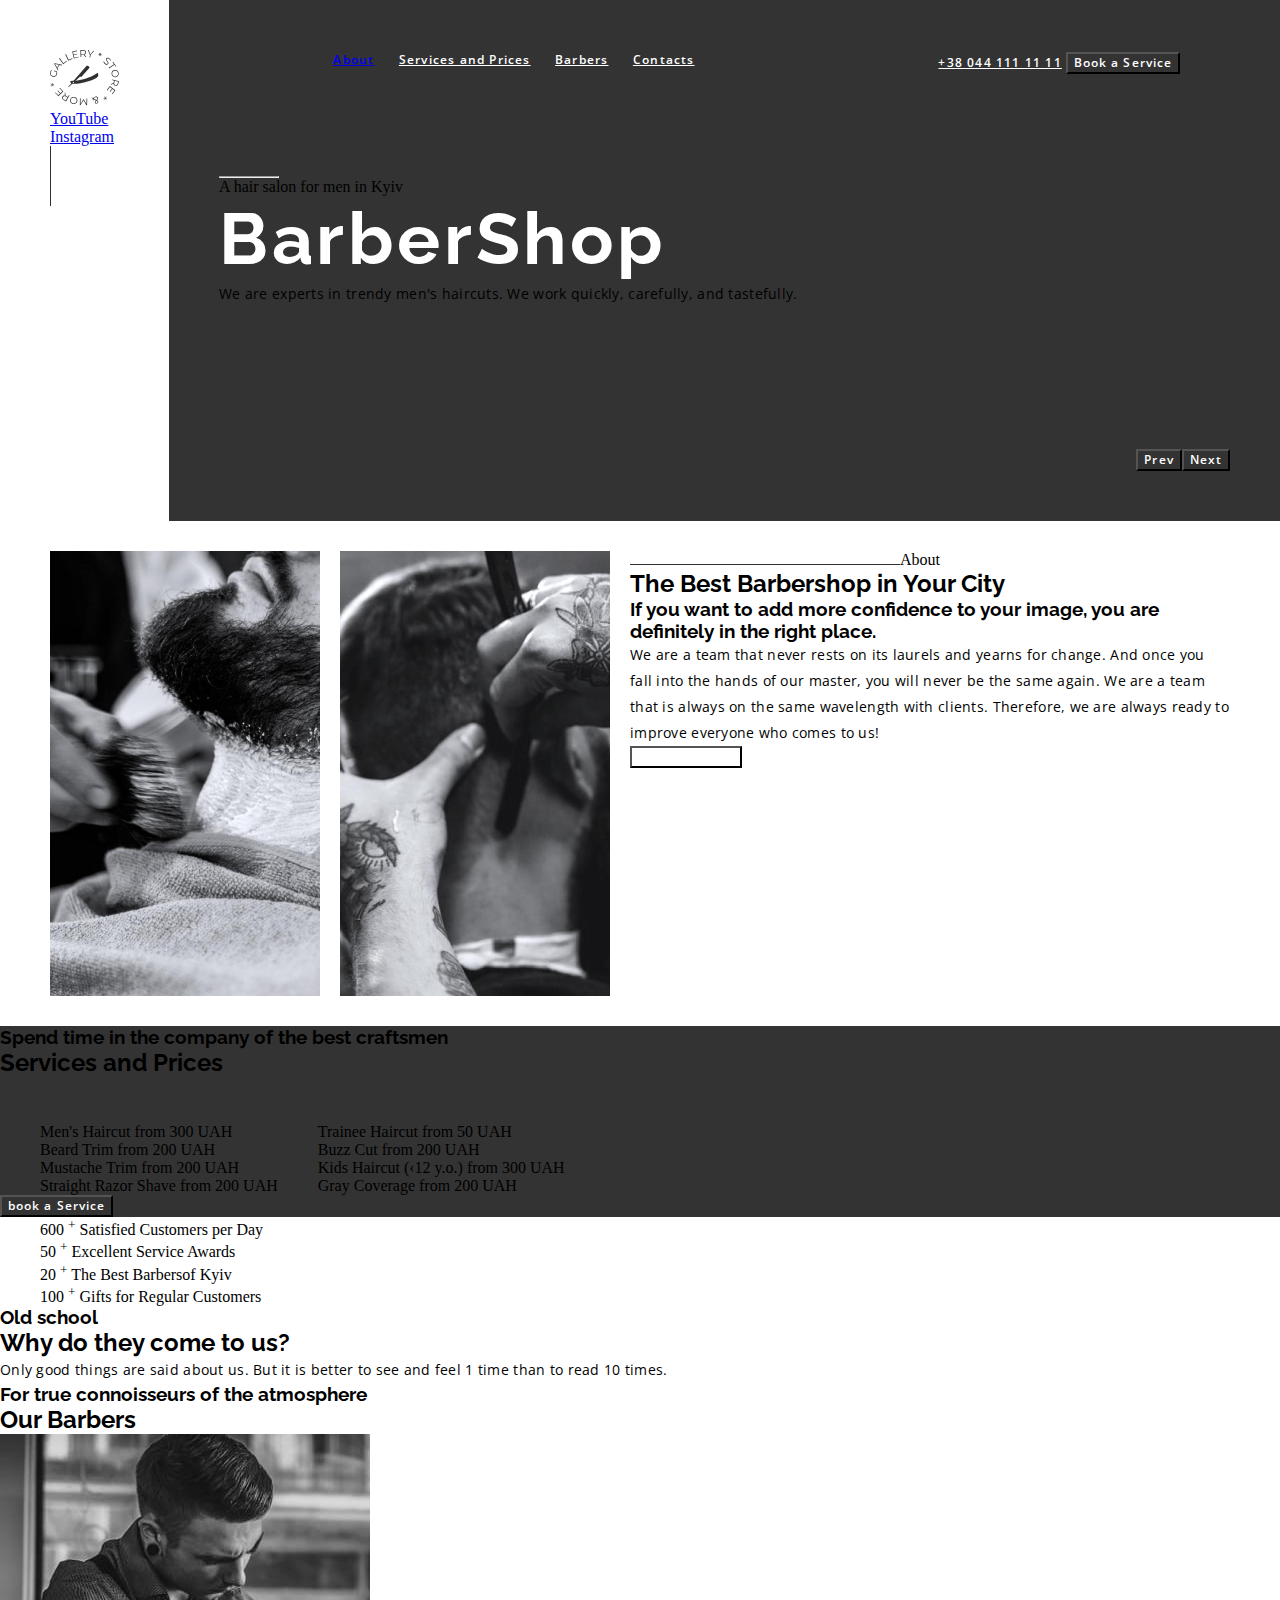
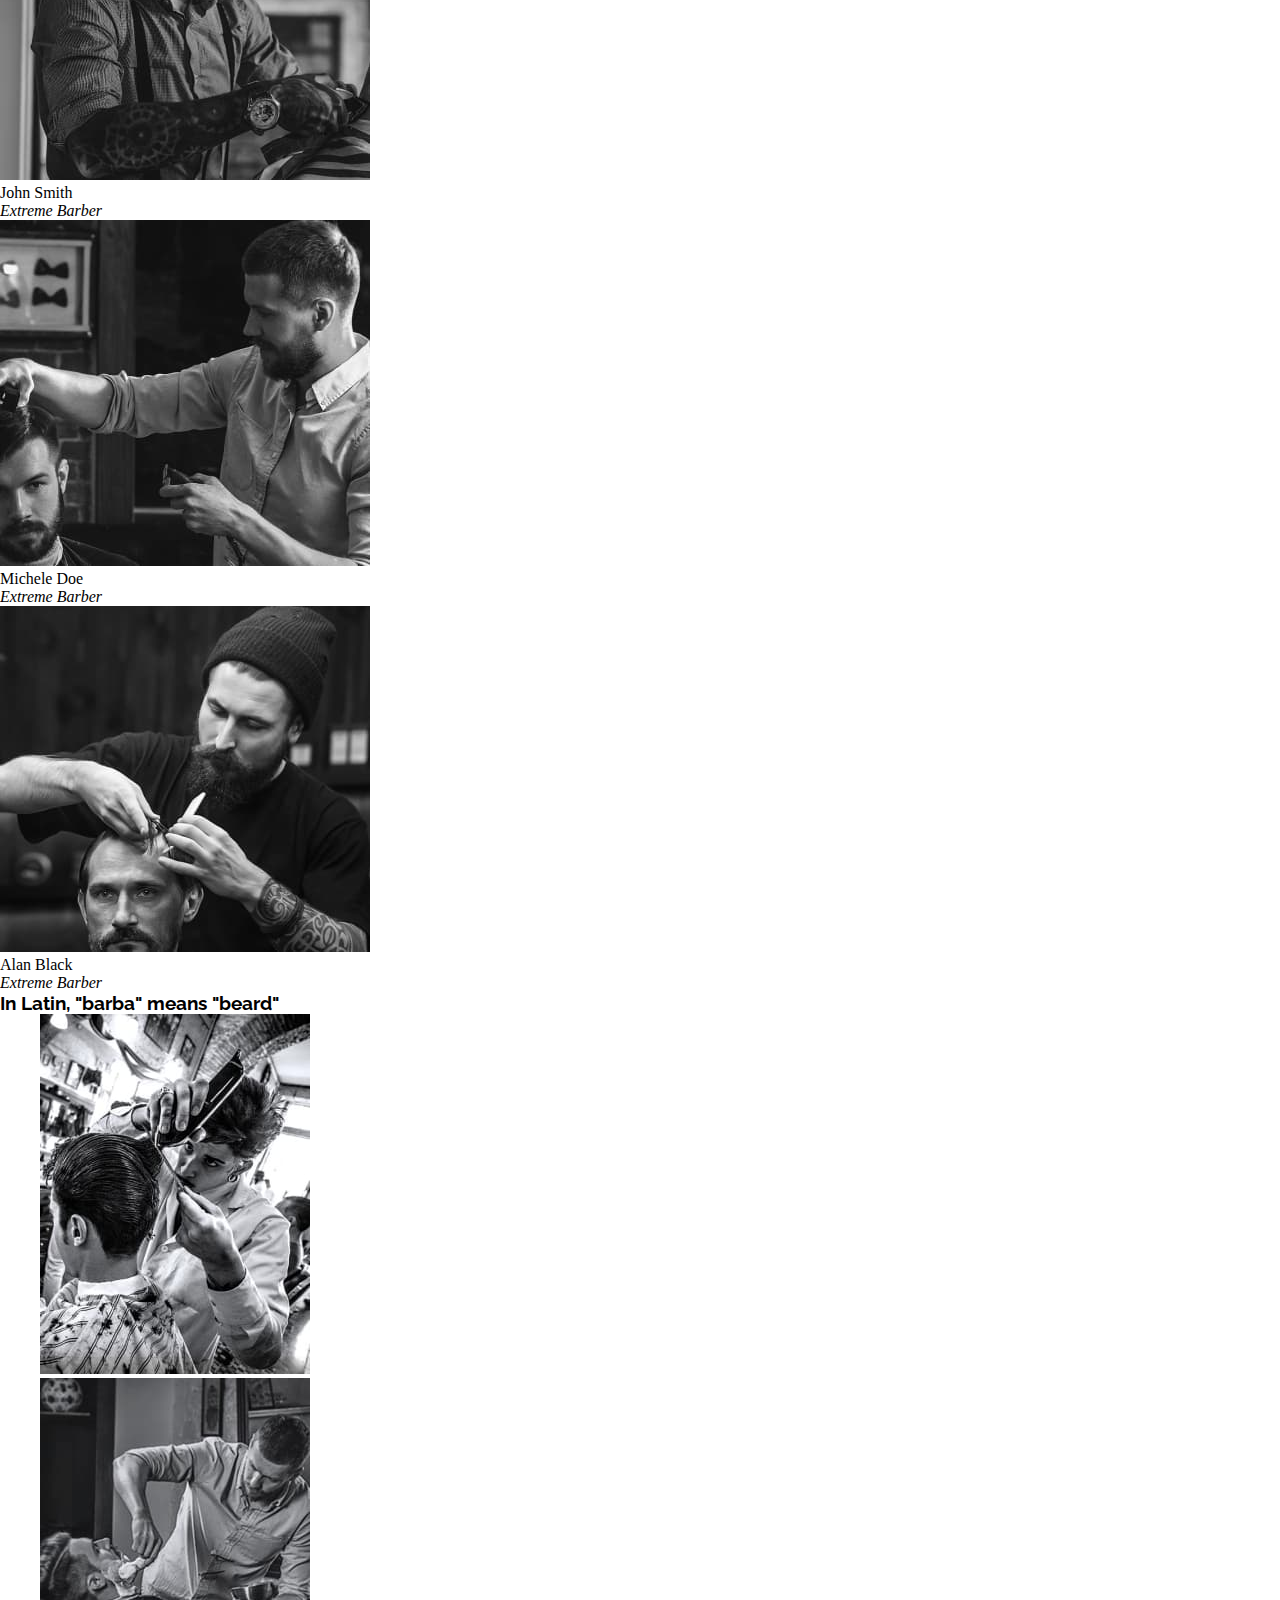
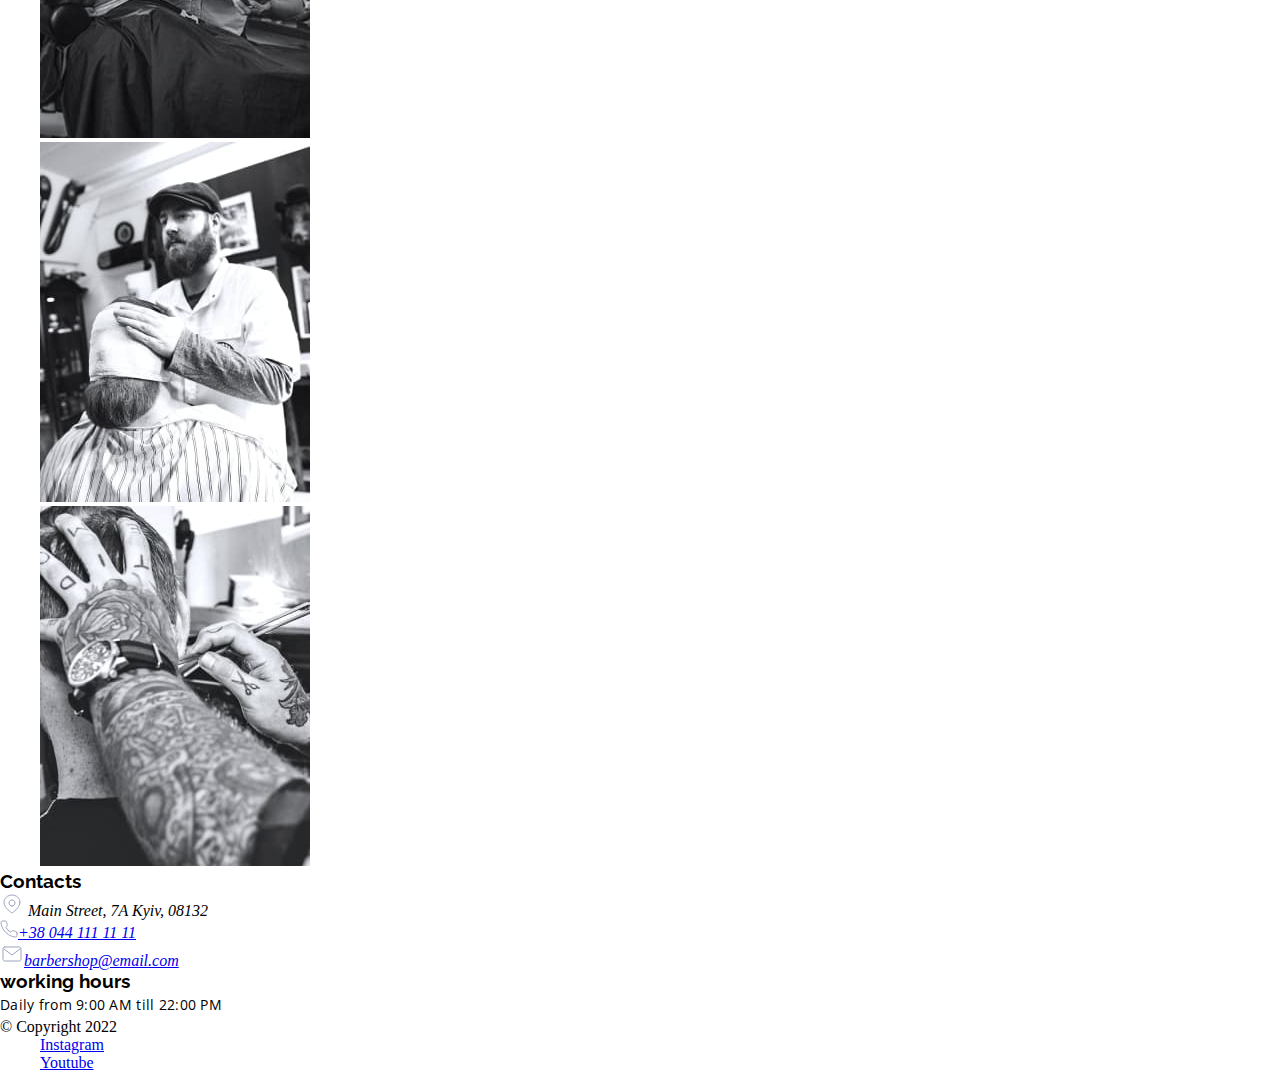
==== commit 14e9da26: "Added display flex" ====
--- a/index.html
+++ b/index.html
@@ -2,128 +2,165 @@
 <html lang="en">
   <head>
     <meta charset="UTF-8" />
-    <meta http-equiv="X-UA-Compatible" content="IE=edge"/>
-    <meta name="viewport" content="width=device-width, initial-scale=1.0"/>
+    <meta http-equiv="X-UA-Compatible" content="IE=edge" />
+    <meta name="viewport" content="width=device-width, initial-scale=1.0" />
     <title>Barber Shop</title>
-    <link rel="preconnect" href="https://fonts.googleapis.com">
-    <link rel="preconnect" href="https://fonts.gstatic.com" crossorigin>
-    <link href="https://fonts.googleapis.com/css2?family=Open+Sans:wght@400;600;700&family=Raleway:wght@700&display=swap" rel="stylesheet">
-    <link rel="stylesheet" href="style.css"> 
+    <link rel="stylesheet" href="./reset.css" />
+    <link
+      rel="stylesheet"
+      href="https://cdnjs.cloudflare.com/ajax/libs/modern-normalize/2.0.0/modern-normalize.min.css"
+      integrity="sha512-4xo8blKMVCiXpTaLzQSLSw3KFOVPWhm/TRtuPVc4WG6kUgjH6J03IBuG7JZPkcWMxJ5huwaBpOpnwYElP/m6wg=="
+      crossorigin="anonymous"
+      referrerpolicy="no-referrer"
+    />
+    <link rel="preconnect" href="https://fonts.googleapis.com" />
+    <link rel="preconnect" href="https://fonts.gstatic.com" crossorigin />
+    <link
+      href="https://fonts.googleapis.com/css2?family=Open+Sans:wght@400;600;700&family=Raleway:wght@700&display=swap"
+      rel="stylesheet"
+    />
+    <link rel="stylesheet" href="./style.css" />
   </head>
   <body>
-    <header class="global-header">
-      <a href="index.html">
-        <img src="images/logo.svg" alt="Barber Shop Logo"/>
-      </a>
-
-      <nav class="main-navigation">
-        <ul>
-          <li><a href="about.html" class="active">About</a></li>
-          <li><a href="">Services and Prices</a></li>
-          <li><a href="">Barbers</a></li>
-          <li><a href="">Contacts</a></li>
-        </ul>
-      </nav>
-
-      <a href="tel:+380441111111" class="phone-number">+38 044 111 11 11</a>
-
-      <button class="button"
-        >Book a Service</button>
-
-      <section>
-        <a
-          href="https://www.youtube.com/"
-          rel="noteopener noreferrer nofollow"
-          target="_blank"
-          class="social-links"
-          >YouTube</a>
-
-        <a
-          href="https://www.instagram.com/"
-          rel="noteopener noreferrer nofollow"
-          target="_blank"
-          class="social-links active"
-          >Instagram</a
-        >
-        <img src="images/dash-navigation-links.png" alt="link sperator"/>
-      </section>
-    </header>
+    <div class="container header-container">
+      <aside class="global-aside">
+        <a href="index.html">
+          <img src="images/logo.svg" alt="Barber Shop Logo" />
+        </a>
+        <div class="global-aside-links">
+          <a
+            href="https://www.youtube.com/"
+            rel="noteopener noreferrer nofollow"
+            target="_blank"
+            class="social-links"
+            >YouTube</a
+          >
+
+          <a
+            href="https://www.instagram.com/"
+            rel="noteopener noreferrer nofollow"
+            target="_blank"
+            class="social-links active"
+            >Instagram</a
+          >
+          <img
+            src="images/dash-navigation-links.png"
+            alt="link sperator"
+            class="dash"
+          />
+        </div>
+      </aside>
+      <div class="header-container-content">
+        <header class="global-header">
+          <nav class="main-navigation">
+            <ul>
+              <li><a href="about.html" class="active">About</a></li>
+              <li><a href="">Services and Prices</a></li>
+              <li><a href="">Barbers</a></li>
+              <li><a href="">Contacts</a></li>
+            </ul>
+          </nav>
+          <div>
+            <a href="tel:+380441111111" class="phone-number"
+              >+38 044 111 11 11</a
+            >
+            <button class="button">Book a Service</button>
+          </div>
+        </header>
+        <!--SECTIUNEA HERO-->
+        <section class="hero-section">
+          <hr width="60" />
+          <span>A hair salon for men in Kyiv</span>
+
+          <h1 class="hero-heading">BarberShop</h1>
+          <p>
+            We are experts in trendy men's haircuts. We work quickly, carefully,
+            and tastefully.
+          </p>
+          <div class="control-buttons">
+            <button>Prev</button>
+            <button>Next</button>
+          </div>
+        </section>
+      </div>
+    </div>
+
     <main>
-      <!--SECTIUNEA HERO-->
-      <section class="hero-section">
-        <hr />
-        <span>A hair salon for men in Kyiv</span>
-
-        <h1 class="hero-heading">BarberShop</h1>
-        <p>
-          We are experts in trendy men's haircuts. We work quickly, carefully,
-          and tastefully.
-        </p>
-      </section>
       <!--SECTIUNEA ABOUT-->
-      <section>
+      <section class="section section-light about-section">
         <img
           src="images/barber-img-1.png"
           alt="frizer taie cu masina de tuns"
         />
-        <img src="images/barber-img-2.png" alt="frizer taie cu lama"/>
-
-        <span><img src="images/dash-about.png" alt="Line"/>About</span>
-
-        <h2>The Best Barbershop in Your City</h2>
-        <h3>
-          If you want to add more confidence to your image, you are definitely
-          in the right place.
-        </h3>
-        <p>
-          We are a team that never rests on its laurels and yearns for change.
-          And once you fall into the hands of our master, you will never be the
-          same again. We are a team that is always on the same wavelength with
-          clients. Therefore, we are always ready to improve everyone who comes
-          to us!
-        </p>
-        <button>book a service</button>
+        <img src="images/barber-img-2.png" alt="frizer taie cu lama" />
+        <div class="section-description">
+          <span
+            ><img
+              src="images/dash-about.png"
+              alt="Line"
+              width="60px"
+              height="1px"
+            />About</span
+          >
+
+          <h2>The Best Barbershop in Your City</h2>
+          <h3>
+            If you want to add more confidence to your image, you are definitely
+            in the right place.
+          </h3>
+          <p>
+            We are a team that never rests on its laurels and yearns for change.
+            And once you fall into the hands of our master, you will never be
+            the same again. We are a team that is always on the same wavelength
+            with clients. Therefore, we are always ready to improve everyone who
+            comes to us!
+          </p>
+          <button>book a service</button>
+        </div>
       </section>
       <!--SECTIUNEA SERVICES AND PRICES-->
-      <section>
+      <section class="section section-dark">
         <h3>Spend time in the company of the best craftsmen</h3>
         <h2>Services and Prices</h2>
-        <ul>
-          <li>
-            <span>Men's Haircut</span>
-            <span>from 300 UAH </span>
-          </li>
-          <li>
-            <span>Beard Trim</span>
-            <span>from 200 UAH</span>
-          </li>
-          <li>
-            <span>Mustache Trim</span>
-            <span>from 200 UAH</span>
-          </li>
-          <li>
-            <span>Straight Razor Shave</span>
-            <span>from 200 UAH</span>
-          </li>
-        </ul>
-        <ul>
-          <li>
-            <span>Trainee Haircut </span>
-            <span>from 50 UAH </span>
-          </li>
-          <li>
-            <span>Buzz Cut</span>
-            <span>from 200 UAH </span>
-          </li>
-          <li>
-            <span>Kids Haircut (&lsaquo;12 y.o.)</span>
-            <span>from 300 UAH </span>
-          </li>
-          <li>
-            <span>Gray Coverage</span>
-            <span>from 200 UAH </span>
-          </li>
-        </ul>
+        <div class="prices">
+          <ul class="services-list">
+            <li>
+              <span>Men's Haircut</span>
+              <span>from 300 UAH </span>
+            </li>
+            <li>
+              <span>Beard Trim</span>
+              <span>from 200 UAH</span>
+            </li>
+            <li>
+              <span>Mustache Trim</span>
+              <span>from 200 UAH</span>
+            </li>
+            <li>
+              <span>Straight Razor Shave</span>
+              <span>from 200 UAH</span>
+            </li>
+          </ul>
+          <ul class="services-list">
+            <li>
+              <span>Trainee Haircut </span>
+              <span>from 50 UAH </span>
+            </li>
+            <li>
+              <span>Buzz Cut</span>
+              <span>from 200 UAH </span>
+            </li>
+            <li>
+              <span>Kids Haircut (&lsaquo;12 y.o.)</span>
+              <span>from 300 UAH </span>
+            </li>
+            <li>
+              <span>Gray Coverage</span>
+              <span>from 200 UAH </span>
+            </li>
+          </ul>
+        </div>
+
         <button>book a Service</button>
       </section>
       <!--SECTION MORE ABOUT-->
@@ -164,52 +201,95 @@
         <h3>For true connoisseurs of the atmosphere</h3>
         <h2>Our Barbers</h2>
 
-        <img src="images/barber-1.jpg" alt="John Smith"/>
-        <br/>
+        <img src="images/barber-1.jpg" alt="John Smith" />
+        <br />
         <span>John Smith</span>
-        <br/>
+        <br />
         <em>Extreme Barber</em>
-        <br>
-
-        <img src="images/barber-2.jpg" alt="Michele Doe"/>
-        <br/>
+        <br />
+
+        <img src="images/barber-2.jpg" alt="Michele Doe" />
+        <br />
         <span>Michele Doe</span>
-        <br/>
+        <br />
         <em>Extreme Barber</em>
-        <br>
-
-        <img src="images/barber-3.jpg" alt="Alan Black"/>
-        <br/>
+        <br />
+
+        <img src="images/barber-3.jpg" alt="Alan Black" />
+        <br />
         <span>Alan Black</span>
-        <br/>
+        <br />
         <em>Extreme Barber</em>
-        <br>
-      </section>
-<!--SECTION PHOTOS-->
+        <br />
+      </section>
+      <!--SECTION PHOTOS-->
       <section>
         <h3>In Latin, "barba" means "beard"</h3>
         <ul>
           <li>
-            <img src="images/barber-img-3.jpg" alt="Cutting hair"/>
-          </li>
-          <li>
-            <img src="images/barber-img-4.jpg" alt="Shaving beard"/>
-          </li>
-          <li>
-            <img src="images/barber-img-5.jpg" alt="Treatment for face"/>
-          </li>
-          <li>
-            <img src="images/barber-img-6.jpg" alt="Touch-ups o the haircut"/>
+            <img src="images/barber-img-3.jpg" alt="Cutting hair" />
+          </li>
+          <li>
+            <img src="images/barber-img-4.jpg" alt="Shaving beard" />
+          </li>
+          <li>
+            <img src="images/barber-img-5.jpg" alt="Treatment for face" />
+          </li>
+          <li>
+            <img src="images/barber-img-6.jpg" alt="Touch-ups o the haircut" />
           </li>
         </ul>
       </section>
-      
+
       <section>
         <h3>Contacts</h3>
         <address>
-
+          <span
+            ><img src="./images/icon_map.svg" /> Main Street, 7A Kyiv,
+            08132</span
+          >
+          <br />
+          <a class="no-underline" href="tel:+380441111111"
+            ><img src="./images/icon_phone.svg" />+38 044 111 11 11</a
+          >
+          <br />
+          <a href="mailto:barbershop@email.com"
+            ><img src="./images/icon_email.svg" />barbershop@email.com</a
+          >
         </address>
+        <div>
+          <h3>working hours</h3>
+          <p>
+            Daily from <time datetime="9:00AM">9:00 AM</time> till
+            <time datetime="9:00AM">22:00 PM</time>
+          </p>
+        </div>
       </section>
     </main>
+
+    <!-- Footer -->
+    <footer>
+      <span>&#169; Copyright 2022</span>
+      <ul>
+        <li>
+          <a
+            href="https://instagram.com"
+            target="_blank"
+            rel="nofollow noopener noreferrer"
+          >
+            Instagram
+          </a>
+        </li>
+        <li>
+          <a
+            href="https://youtube.com"
+            target="_blank"
+            Prel="nofollow noopener noreferrer"
+          >
+            Youtube
+          </a>
+        </li>
+      </ul>
+    </footer>
   </body>
 </html>
--- a/style.css
+++ b/style.css
@@ -4,8 +4,8 @@
     --heading-font-family: 'Raleway', sans-serif;
     --link-active-color: #FF6C00;
     --heading-color: #fff;
-
-
+--accent-color: #2196F3;
+--section-background-color: #fff;
 }
 
 h1,
@@ -22,7 +22,7 @@
     list-style-type: none;
 }
 
-.button {
+button {
     color: var(--link-color);
     font-family: var(--text-font-family);
     font-size: 12px;
@@ -34,10 +34,50 @@
 
 }
 
+.header-container {
+    display: flex;
+}
+
+.global-aside {
+    display: flex;
+    flex-direction: column;
+    padding: 50px;
+}
+
+.global-aside-links {
+    display: flex;
+    flex-direction: column;
+}
+img.dash {
+    width: 1px;
+    height: 60px;
+}
+
+.header-container-content {
+    width: 100%;
+}
+.hero-section {
+    background-color: #333;
+    padding: 50px;
+}
+.hero-section .control-buttons {
+    margin-top: 142px;
+    display: flex;
+    justify-content: flex-end;
+}
 .global-header {
     background-color: #333;
+    padding: 52px 100px 52px 100px;
+    display: flex;
+    justify-content: space-between;
+    width: 100%;
 }
 
+.global-header .main-navigation ul {
+    display: flex;
+    width: 450px;
+    justify-content: space-evenly;
+}
 .global-header .main-navigation,
 .global-header .main-navigation a:visited,
 .phone-number {
@@ -50,8 +90,8 @@
     text-align: left;
 }
 
-.global-header .main-navigation a.active {
-    color: var(--link-active-color);
+.global-header .main-navigation a:active {
+    color: orange;
 }
 
 .global-header .social-links {
@@ -68,9 +108,10 @@
     color: var(--link-active-color);
 }
 
-.phone-number {
-    text-transform: uppercase;
+.global-header-aside {
+    background-color:var(--section-background-color);
 }
+
 
 .hero-heading {
     font-family: var(--heading-font-family);
@@ -82,9 +123,8 @@
     color: var(--heading-color);
 }
 
-.hero-section {
-    background-color: #333;
-}
+
+
 
 p {
     font-family: var(--text-font-family);
@@ -93,4 +133,28 @@
     line-height: 26px;
     letter-spacing: 0.02em;
     text-align: left;
+}
+
+.section-light {
+    background-color:var(--section-background-color);
+}
+.section-light.about-section {
+    display: flex;
+    justify-content: space-evenly;
+    padding: 30px;
+}
+.section-light.about-section img {
+    width: 270px;
+}
+
+.section-light .section-description {
+    width: 600px;
+}
+.section-dark {
+    background-color: #333;
+}
+
+.prices {
+    display: flex;
+    margin-top: 46px;
 }